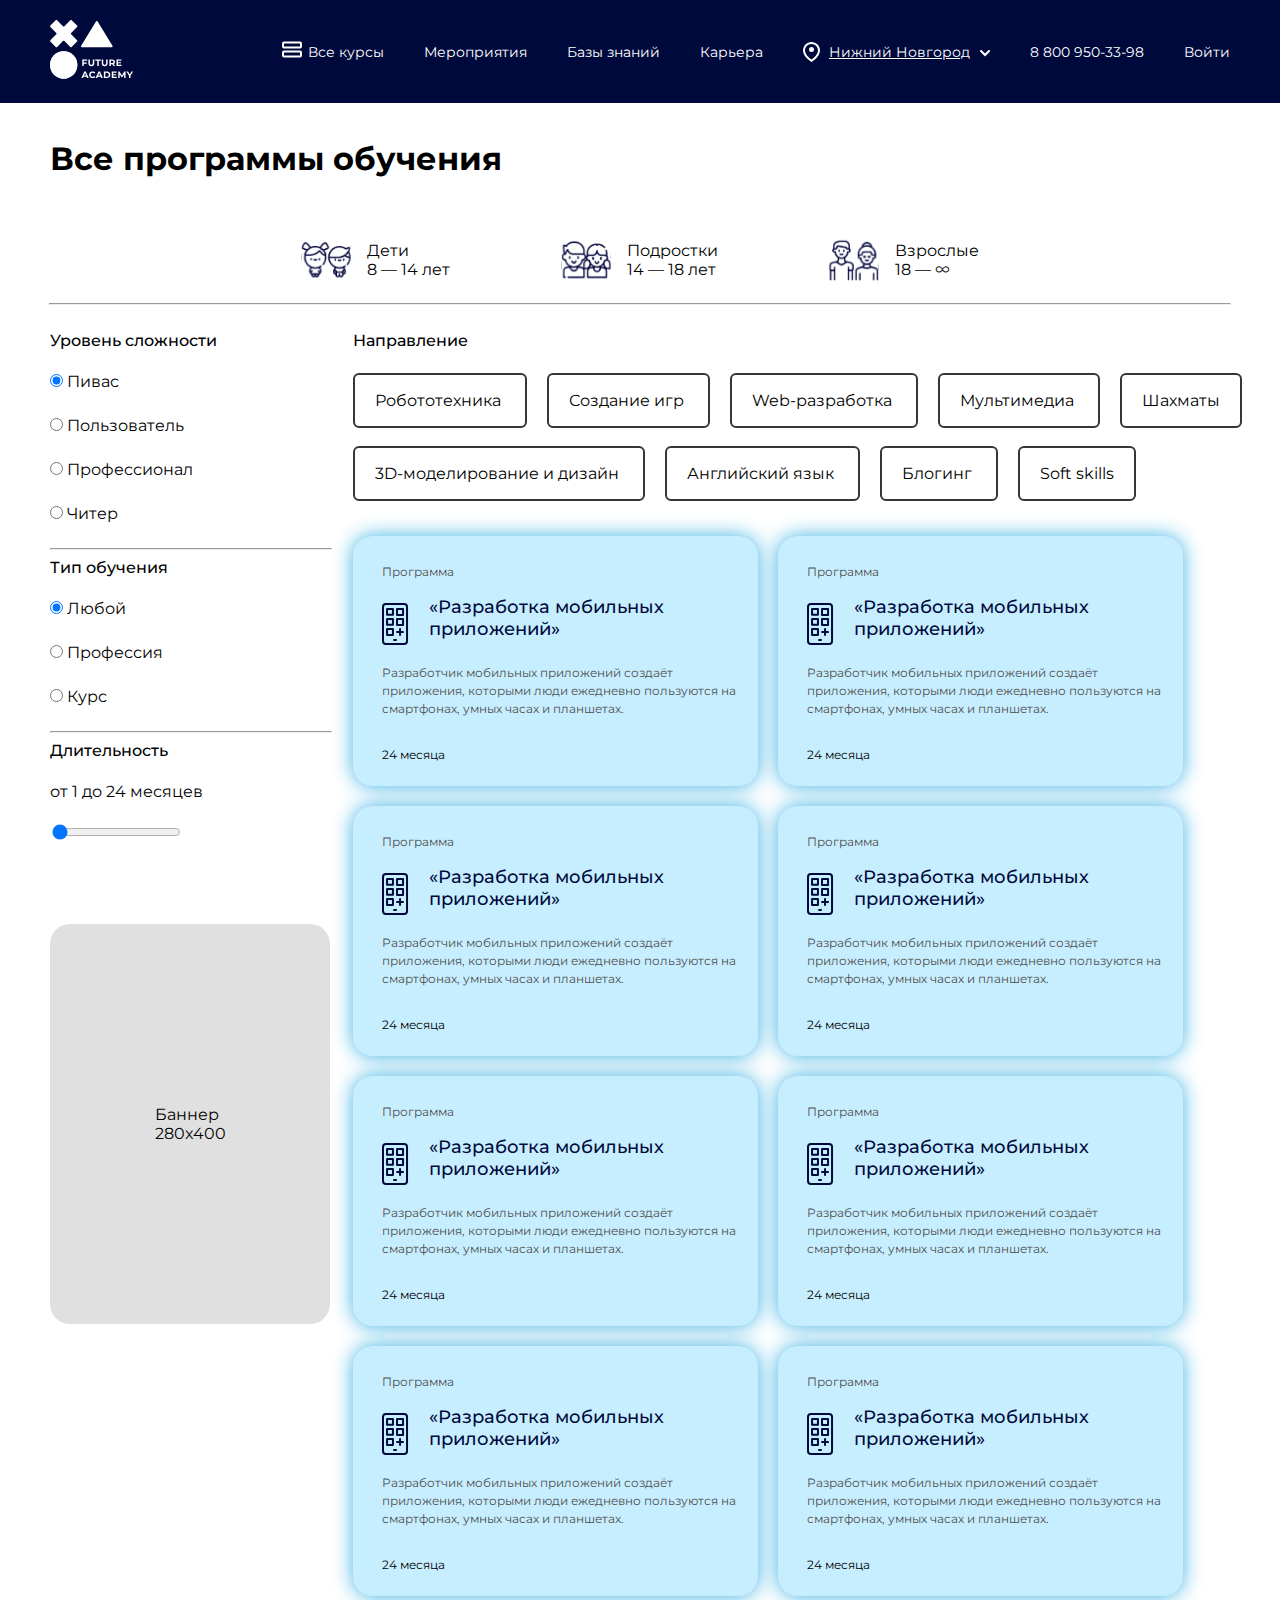
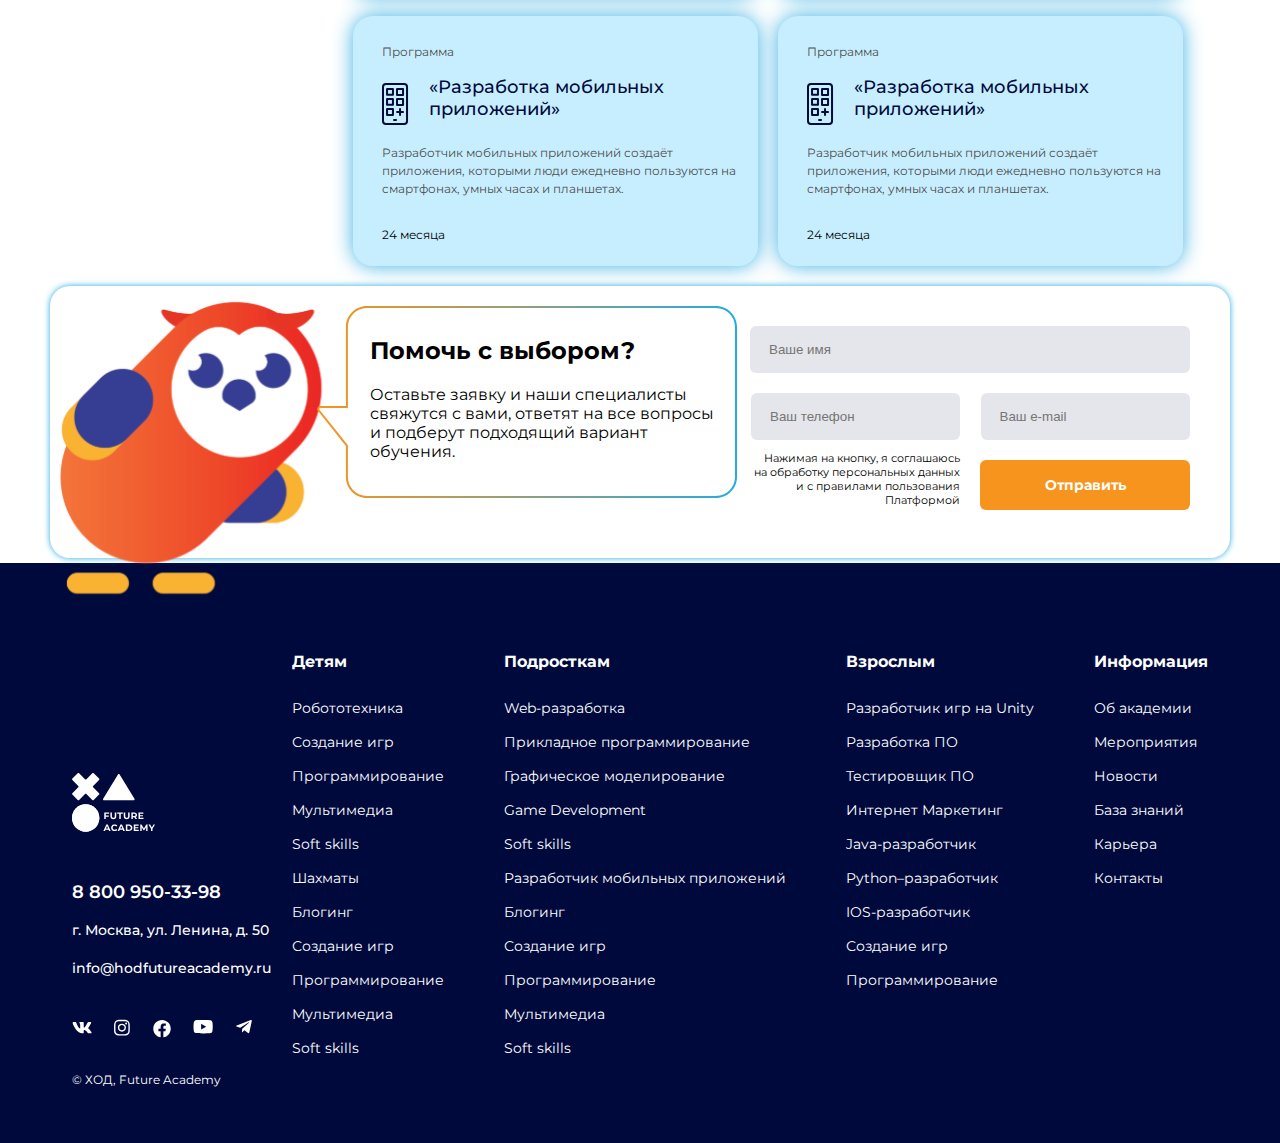
==== all-courses.html @ 84c0482a "Add files via upload" ====
<!DOCTYPE html>
<html lang="en">

<head>
    <meta charset="UTF-8">
    <title>Все курсы</title>
    <link rel="stylesheet" href="../style.css">
</head>

<body>
   
    
    <header class="header-blue">
    <div class="header-blue-container">
     <!--Логотип-->
     <a href="index.html">
         <img src="img/white-logo.svg" alt="">
     </a>
     <ul class="navbar">
         <a href="all-courses.html">
             <img src="img/white-burger.svg" alt="" class="white-burger">
         </a>
         <li class="navbar-item"><a href="all-courses.html">Все курсы</a></li>
         <li class="navbar-item"><a href="">Мероприятия</a></li>
         <li class="navbar-item"><a href="">Базы знаний</a></li>
         <li class="navbar-item"><a href="">Карьера</a></li>

<img src="img/white-pin.svg" alt="" id="white-pin">

         <li class="navbar-item" id="city">Нижний Новгород </li>

         <a href="#">
                <img src="img/white-arrow.svg" alt="" id="white-arrow">
             </a>
         <li class="navbar-item"><a href="tel:8 800 950-33-98" id="number">8 800 950-33-98 </a></li>
         <li class="navbar-item join"><a href="registration.html">Войти</a></li>
     </ul>
     </div>
 </header>

    <h1 class="all-courses-title">Все программы обучения</h1>
    <div class="filters">
        <div class="filters-item">
            <!--Дети-->
            <img src="../img/children.svg" alt="" class="svg-sort">

            <div>
                <a href="">
                    <span class="filters-title">Дети <br></span>
                    <span class="filters-text">8 — 14 лет</span>
                </a>
            </div>
        </div>
        <!--Подростки-->
        <div class="filters-item">
            <img src="../img/teen.svg" alt="" class="svg-sort">
            <div>
                <a href="">
                    <span class="filters-title">Подростки <br></span>
                    <span class="filters-text">14 — 18 лет</span>
                </a>
            </div>
        </div>
        <!--Взрослые-->
        <div class="filters-item">
            <img src="../img/family.svg" alt="" class="svg-sort">
            <div>
                <a href="">
                    <span class="filters-title">Взрослые<br></span>
                    <span class="filters-text">18 — ∞ </span>
                </a>
            </div>
        </div>
    </div>
    <hr class="all-courses-hr">
    <!--Фильтры слева-->
    <div class="all-program">

        <div class="radio-filters">
            <h2 class="level">Уровень сложности</h2>
            <div class="radio-block">
                <input type="radio" class="radio-button" name="level" value="newbee" checked>
                <label for="newbee">Пивас</label>
            </div>
            <div class="radio-block">
                <input type="radio" class="radio-button" name="level" value="user">
                <label for="user">Пользователь</label>
            </div>
            <div class="radio-block">
                <input type="radio" class="radio-button" name="level" value="professional">
                <label for="professional">Профессионал</label>
            </div>
            <div class="radio-block" id="">
                <input type="radio" class="radio-button" name="level" value="cheater">
                <label for="cheater">Читер</label>
            </div>
            <hr class="radio-hr">
            <h2 class="level">Тип обучения</h2>
            <div class="radio-block">
                <input type="radio" class="radio-button" name="education-type" value="any" checked>
                <label for="any">Любой</label>
            </div>
            <div class="radio-block">
                <input type="radio" class="radio-button" name="education-type" value="proffession">
                <label for="proffession">Профессия</label>
            </div>
            <div class="radio-block">
                <input type="radio" class="radio-button" name="education-type" value="course">
                <label for="course">Курс</label>
            </div>
            <hr class="radio-hr">
            <h2 class="level">Длительность</h2>
            <span class="radio-time">от 1 до 24 месяцев</span>
            <div class="slidecontainer">
                <input type="range" min="1" max="24" value="1" class="slider" id="myRange">
            </div>
            <div class="adv">
                Баннер <br> 280x400
            </div>

        </div>
        <!--Правый блок с кнопками и названиями программ-->
        <div class="main-part">
            <h2 class="branch">Направление</h2>
            <ul class="branch-nav">
                <a href="">
                    <li class="branch-nav-item">Робототехника</li>
                </a>
                <a href="">
                    <li class="branch-nav-item">Создание игр</li>
                </a>
                <a href="">
                    <li class="branch-nav-item">Web-разработка</li>
                </a>
                <a href="">
                    <li class="branch-nav-item">Мультимедиа</li>
                </a>
                <a href="chess.html">
                    <li class="branch-nav-item">Шахматы</li>
                </a>
                <a href="">
                    <li class="branch-nav-item">3D-моделирование и дизайн</li>
                </a>
                <a href="">
                    <li class="branch-nav-item">Английский язык</li>
                </a>
                <a href="">
                    <li class="branch-nav-item">Блогинг</li>
                </a>
                <a href="">
                    <li class="branch-nav-item">Soft skills</li>
                </a>
            </ul>
            <div class="main-cards">
                <a href="#" class="cards-link">
                    <div class="cards-item">
                        <span class="card-item-span">Программа</span>
                        <div class="card-item-title">
                            <img src="../img/phone-program.svg" alt="" class="phone-program">
                            <h2>«Разработка мобильных приложений»</h2>
                        </div>
                        <p>Разработчик мобильных приложений создаёт приложения, которыми люди ежедневно пользуются
                            на смартфонах, умных часах и планшетах. </p>
                        <span class="duration">24 месяца</span>
                    </div>
                </a>
                <a href="#" class="cards-link" id="wrap">
                    <div class="cards-item">
                        <span class="card-item-span">Программа</span>
                        <div class="card-item-title">
                            <img src="../img/phone-program.svg" alt="" class="phone-program">
                            <h2>«Разработка мобильных приложений»</h2>
                        </div>
                        <p>Разработчик мобильных приложений создаёт приложения, которыми люди ежедневно пользуются
                            на смартфонах, умных часах и планшетах. </p>
                        <span class="duration">24 месяца</span>
                    </div>
                </a>
                <a href="#" class="cards-link">
                    <div class="cards-item">
                        <span class="card-item-span">Программа</span>
                        <div class="card-item-title">
                            <img src="../img/phone-program.svg" alt="" class="phone-program">
                            <h2>«Разработка мобильных приложений»</h2>
                        </div>
                        <p>Разработчик мобильных приложений создаёт приложения, которыми люди ежедневно пользуются
                            на смартфонах, умных часах и планшетах. </p>
                        <span class="duration">24 месяца</span>
                    </div>
                </a>
                <a href="#" class="cards-link">
                    <div class="cards-item">
                        <span class="card-item-span">Программа</span>
                        <div class="card-item-title">
                            <img src="../img/phone-program.svg" alt="" class="phone-program">
                            <h2>«Разработка мобильных приложений»</h2>
                        </div>
                        <p>Разработчик мобильных приложений создаёт приложения, которыми люди ежедневно пользуются
                            на смартфонах, умных часах и планшетах. </p>
                        <span class="duration">24 месяца</span>
                    </div>
                </a>
                                <a href="#" class="cards-link">
                    <div class="cards-item">
                        <span class="card-item-span">Программа</span>
                        <div class="card-item-title">
                            <img src="../img/phone-program.svg" alt="" class="phone-program">
                            <h2>«Разработка мобильных приложений»</h2>
                        </div>
                        <p>Разработчик мобильных приложений создаёт приложения, которыми люди ежедневно пользуются
                            на смартфонах, умных часах и планшетах. </p>
                        <span class="duration">24 месяца</span>
                    </div>
                </a>
                                <a href="#" class="cards-link">
                    <div class="cards-item">
                        <span class="card-item-span">Программа</span>
                        <div class="card-item-title">
                            <img src="../img/phone-program.svg" alt="" class="phone-program">
                            <h2>«Разработка мобильных приложений»</h2>
                        </div>
                        <p>Разработчик мобильных приложений создаёт приложения, которыми люди ежедневно пользуются
                            на смартфонах, умных часах и планшетах. </p>
                        <span class="duration">24 месяца</span>
                    </div>
                </a>
                                <a href="#" class="cards-link">
                    <div class="cards-item">
                        <span class="card-item-span">Программа</span>
                        <div class="card-item-title">
                            <img src="../img/phone-program.svg" alt="" class="phone-program">
                            <h2>«Разработка мобильных приложений»</h2>
                        </div>
                        <p>Разработчик мобильных приложений создаёт приложения, которыми люди ежедневно пользуются
                            на смартфонах, умных часах и планшетах. </p>
                        <span class="duration">24 месяца</span>
                    </div>
                </a>
                                <a href="#" class="cards-link">
                    <div class="cards-item">
                        <span class="card-item-span">Программа</span>
                        <div class="card-item-title">
                            <img src="../img/phone-program.svg" alt="" class="phone-program">
                            <h2>«Разработка мобильных приложений»</h2>
                        </div>
                        <p>Разработчик мобильных приложений создаёт приложения, которыми люди ежедневно пользуются
                            на смартфонах, умных часах и планшетах. </p>
                        <span class="duration">24 месяца</span>
                    </div>
                </a>
                                <a href="#" class="cards-link">
                    <div class="cards-item">
                        <span class="card-item-span">Программа</span>
                        <div class="card-item-title">
                            <img src="../img/phone-program.svg" alt="" class="phone-program">
                            <h2>«Разработка мобильных приложений»</h2>
                        </div>
                        <p>Разработчик мобильных приложений создаёт приложения, которыми люди ежедневно пользуются
                            на смартфонах, умных часах и планшетах. </p>
                        <span class="duration">24 месяца</span>
                    </div>
                </a>
                                <a href="#" class="cards-link">
                    <div class="cards-item">
                        <span class="card-item-span">Программа</span>
                        <div class="card-item-title">
                            <img src="../img/phone-program.svg" alt="" class="phone-program">
                            <h2>«Разработка мобильных приложений»</h2>
                        </div>
                        <p>Разработчик мобильных приложений создаёт приложения, которыми люди ежедневно пользуются
                            на смартфонах, умных часах и планшетах. </p>
                        <span class="duration">24 месяца</span>
                    </div>
                </a>
                
            </div>
        </div>

    </div>
    
<div class="position">

<form action="№" method="get" class="form">
    <div class="user-name">
        <input tabindex="1" placeholder="Ваше имя" type="text" name="username" class="username">
    </div>
    <div class="user-info">
        <div class="phone-block" >
            <input type="text" tabindex="2" placeholder="Ваш телефон" class="user-phone">
            <p>Нажимая на кнопку, я соглашаюсь 
на обработку персональных данных 
и с правилами пользования Платформой</p>
        </div>
        <div class="mail-block">
            <input type="text" placeholder="Ваш e-mail" tabindex="3" class="user-mail">
            <div class="send"><button class="send-btn">Отправить</button></div>
        </div>
    </div>
</form>
<div class="owl-svg">
<img src="img/big-owl.svg" alt="" class="big-owl">
<img src="img/big-cloud.svg" alt="" class="big-cloud">
<div class="cloud-question">
<h2>Помочь с выбором?
</h2>
<p>
Оставьте заявку и наши специалисты свяжутся с вами, ответят на все вопросы 
и подберут подходящий вариант обучения.</p>
</div>
</div>
</div>
<footer class="footer">
   <div class="footer-container">
    <div class="requisites">
        <img src="img/white-logo.svg" alt="" class="white-logo">
        <div class="phone-number">8 800 950-33-98 </div>
        <div class="addres">г. Москва, ул. Ленина, д. 50</div>
        <div class="company-mail">info@hodfutureacademy.ru</div>
        <div class="icons">
           <a href=""> <img src="icons/vk.svg" alt=""></a>
            <a href=""><img src="icons/inst.svg" alt=""></a>
            <a href=""><img src="icons/facebook.svg" alt=""></a>
            <a href=""><img src="icons/youtube.svg" alt=""></a>
            <a href=""><img src="icons/telegram.svg" alt=""></a>
        </div>
        <div class="copyrights">© ХОД, Future Academy</div>
    </div>
    <div class="footer-list">
        <ul class="footer-title footer-title1">
            <h3 class="footer-item-title">Детям</h3>
            <a href="">
            <li class="footer-item">Робототехника</li>
            </a>
            <a href="" class="footer-link"><li class="footer-item">Создание игр</li></a>
                <a href=""><li class="footer-item">Программирование</li></a>
            <a href=""><li class="footer-item">Мультимедиа</li></a>
            <a href=""><li class="footer-item">Soft skills</li></a>
            <a href=""><li class="footer-item">Шахматы</li></a>
            <a href=""><li class="footer-item">Блогинг</li></a>
            <a href=""><li class="footer-item">Создание игр</li></a>
            <a href=""><li class="footer-item">Программирование</li></a>
            <a href=""><li class="footer-item">Мультимедиа</li></a>
            <a href=""><li class="footer-item">Soft skills</li></a>
        </ul>
        <ul class="footer-title footer-title1" >
            <h3 class="footer-item-title">Подросткам</h3>
            <li class="footer-item">Web-разработка</li>
            <li class="footer-item">Прикладное программирование</li>
            <li class="footer-item">Графическое моделирование</li>
            <li class="footer-item">Game Development</li>
            <li class="footer-item">Soft skills</li>
            <li class="footer-item">Разработчик мобильных приложений</li>
            <li class="footer-item">Блогинг</li>
            <li class="footer-item">Создание игр</li>
            <li class="footer-item">Программирование</li>
            <li class="footer-item">Мультимедиа</li>
            <li class="footer-item">Soft skills</li>
        </ul>
        <ul class="footer-title footer-title1">
            <h3 class="footer-item-title">Взрослым</h3>
            <li class="footer-item">Разработчик игр на Unity</li>
            <li class="footer-item">Разработка ПО</li>
            <li class="footer-item">Тестировщик ПО</li>
            <li class="footer-item">Интернет Маркетинг</li>
            <li class="footer-item">Java-разработчик</li>
            <li class="footer-item">Python–разработчик</li>
            <li class="footer-item">IOS-разработчик</li>
            <li class="footer-item">Создание игр</li>
            <li class="footer-item">Программирование</li>
        </ul>
        <ul class="footer-title">
            <h3 class="footer-item-title">Информация</h3>
            <li class="footer-item">Об академии</li>
            <li class="footer-item">Мероприятия</li>
            <li class="footer-item">Новости</li>
            <li class="footer-item">База знаний</li>
            <li class="footer-item">Карьера</li>
            <li class="footer-item">Контакты</li>
        </ul>
    </div>
    </div>
</footer>
</body>

</html>
---- style.css ----
@import url("https://fonts.googleapis.com/css2?family=Montserrat:wght@500;700&display=swap");
body {
  padding: 0;
  margin: auto;
  font-family: 'Montserrat'; }

.header {
  width: 1180px;
  margin: 0 auto;
  display: flex;
  justify-content: space-between;
  padding: 20px 0; }

.header-blue {
  background-color: #00093C; }

.header-blue-container {
  display: flex;
  justify-content: space-between;
  padding: 20px 0;
  max-width: 1180px;
  width: 1180px;
  margin: 0 auto;
  color: #fff; }
  .header-blue-container .navbar a {
    color: #fff; }

.white-burger {
  margin-right: 6px; }

.navbar {
  max-width: inherit;
  margin: 0;
  display: flex;
  align-items: center;
  justify-content: space-evenly;
  font-family: 'Montserrat';
  font-weight: 500px; }

.navbar-item {
  display: inline-block;
  list-style: none;
  margin-right: 40px;
  font-size: 14px; }

.navbar-item a {
  text-decoration: none;
  color: #000; }

#burger {
  margin-right: 6px; }

.join {
  margin-right: 0 !important; }

#city {
  text-decoration: underline;
  margin-right: 10px; }

#pin {
  margin-right: 9px; }

#white-pin {
  margin-right: 9px; }

#arrow {
  margin-right: 40px; }

#white-arrow {
  margin-right: 40px; }

.container {
  margin: auto;
  display: block; }

.main {
  height: 480px;
  background: url("img/points.png") -150px 0 no-repeat, url("img/blue-rectangle.png") -150px 0 no-repeat, url("img/slider.png") -150px 0 no-repeat;
  padding: 103px 0 0 200px;
  font-family: 'Montserrat';
  font-weight: 700px;
  max-width: 1180px;
  margin: 0 auto;
  display: block; }

.title {
  padding: 0;
  margin: 0;
  color: #fff;
  font-size: 36px;
  font-weight: 700; }

.title-item1 {
  margin-bottom: 26px; }

.title-item2 {
  margin-bottom: 44px;
  color: #fff; }

.title-description {
  color: #fff;
  font-size: 20px;
  font-weight: 500; }

.svg {
  position: absolute; }

#cross {
  position: relative;
  top: -227px;
  left: -167px; }

#first-line {
  position: relative;
  right: 168px;
  top: 78px; }

#triangle {
  position: relative; }

#circle {
  position: relative;
  top: -284px;
  left: 162px; }

#line-second {
  position: relative;
  top: -168px;
  left: -109px; }

#line-third {
  position: relative;
  top: -216px;
  right: 67px; }

#triangle-second {
  position: relative;
  top: -260px;
  right: -100px; }

.filters {
  max-width: 900px;
  margin: auto;
  display: flex;
  justify-content: space-evenly;
  margin-bottom: 18px; }
  .filters a {
    text-decoration: none;
    color: #000; }

.filters-item {
  display: flex;
  align-items: center; }

#children-svg {
  margin-right: 16px; }

.svg-sort {
  margin-right: 16px; }

.hr-undersort {
  width: 850px; }

.subjects {
  max-width: 760px;
  margin: auto; }

.subjects-list {
  margin: 0;
  padding: 0; }
  .subjects-list li:hover {
    box-shadow: 0 0 20px #27AAE1; }

.subjects-item {
  display: inline-block;
  border: 1px solid #000;
  padding: 16px 20px;
  border-radius: 6px;
  margin: 10px;
  text-decoration: none;
  color: #000;
  list-style: none;
  box-shadow: 0 0 4px #27AAE1; }
  .subjects-item a {
    text-decoration: none;
    color: #000; }

.svg-owl {
  width: 1180px;
  margin: 0 auto; }

.owl1 {
  position: absolute; }

.owl {
  position: relative;
  right: 105px;
  bottom: 27px; }

.owl-cloud {
  position: relative;
  bottom: 180px;
  right: 234px;
  z-index: -1; }

.owl-text {
  max-width: 260px;
  position: relative;
  bottom: 366px;
  left: -45px; }

.video-container {
  display: flex;
  justify-content: center; }

.video {
  margin: 50px auto;
  margin-bottom: 116px;
  background-color: #00093C;
  box-shadow: 0 0 4px #00093C;
  border-radius: 20px;
  background-image: linear-gradient(rgba(0, 9, 60, 0.6), rgba(0, 9, 60, 0.6)), url(/img/video.png); }

.statistics {
  margin: 0 auto;
  max-width: 1180px;
  font-weight: 700;
  font-size: 24px; }

.statistic-item {
  max-width: 1180px;
  margin: 0 auto;
  display: flex;
  justify-content: space-between; }

.statistic-title {
  color: #fff;
  font-weight: 700;
  font-size: 86px;
  line-height: 105px;
  text-transform: capitalize;
  background: linear-gradient(135deg, #eb934f 10%, #63a9da 50%);
  -webkit-background-clip: text;
  -webkit-text-stroke: 8px transparent; }

.count-courses {
  margin-right: 100px; }

.statistic-text {
  font-weight: 500;
  font-size: 20px;
  line-height: 34px;
  max-width: 250px;
  margin-bottom: 82px; }

.main-info {
  max-width: 1100px;
  margin: 0 auto;
  padding: 20px 40px;
  border-radius: 20px;
  background-color: #F7BC75;
  display: flex;
  align-items: center;
  margin-bottom: 20px; }
  .main-info .date-description {
    max-width: 532.75px;
    margin: 26px 222px 0 0; }

.register {
  display: inline-block;
  border: 2px solid #000;
  border-radius: 10px;
  padding: 17px 61px;
  max-height: 60px;
  display: flex;
  align-items: center;
  text-decoration: none;
  color: #000; }
  .register:hover {
    background-color: #fff;
    transition: 0.5s; }

.date {
  margin-right: 53px; }

.number {
  font-size: 86px;
  font-weight: bold; }

.number-date {
  font-size: 27px; }

#description-title {
  font-weight: 500;
  font-size: 36px;
  line-height: 26px;
  margin-bottom: 29px; }

.description-text {
  font-weight: 400;
  font-size: 18px;
  line-height: 26px;
  color: #333333; }

.register-text {
  margin-right: 10px; }

.blocks {
  display: flex;
  justify-content: center;
  text-align: center;
  margin-bottom: 100px; }

.program-courses {
  padding: 33px 0 50px 0;
  width: 480px;
  background-color: #C5DDFF;
  border-radius: 20px;
  margin-right: 20px; }

.monitor {
  margin-bottom: 37px; }

.program-title {
  margin-bottom: 41px;
  font-weight: 500;
  font-size: 24px;
  line-height: 26px; }

.program-text {
  padding: 0 40px;
  margin-bottom: 61px; }

.program-link {
  padding: 12px 61px;
  width: 222px;
  border: 2px solid #00093C;
  border-radius: 10px;
  text-decoration: none;
  color: #000; }
  .program-link:hover {
    background-color: #fff;
    transition: 0.5s; }

.top-blocks {
  display: flex;
  margin-bottom: 20px; }

.news1,
.world {
  width: 330px;
  height: 220px;
  padding-top: 33px;
  font-weight: 500;
  font-size: 24px;
  line-height: 26px; }
  .news1 img,
  .world img {
    margin-bottom: 46px; }
  .news1 a,
  .world a {
    text-decoration: none;
    color: #000; }

.news1 {
  background-color: #B8EFCF;
  margin-right: 20px;
  border-radius: 20px; }

.world {
  background-color: #FFEEF6;
  border-radius: 20px; }

.bottom {
  text-align: start;
  display: flex;
  background-color: #FFE38E;
  border-radius: 20px;
  padding: 58px 0 58px 50px;
  max-width: 680px; }
  .bottom img {
    margin-right: 60px; }

.bottom-title {
  font-weight: 500;
  font-size: 24px;
  line-height: 26px;
  margin-bottom: 30px; }

.bottom-text {
  font-weight: 400;
  font-size: 16px;
  line-height: 24px;
  color: #333333;
  max-width: 400px; }

.greetings {
  text-align: center;
  font-weight: 700;
  font-size: 36px;
  line-height: 34px;
  margin-bottom: 60px; }

.characteristics {
  display: flex;
  justify-content: space-evenly;
  width: 1180px;
  margin: 0 auto;
  margin-bottom: 158px; }

.characteristics-item {
  text-align: center; }
  .characteristics-item img {
    margin-bottom: 30px; }

.char-text {
  max-width: 280px; }

.user-data {
  margin: 0 auto;
  width: 1180px;
  background-color: #FFFFFF;
  border-radius: 20px;
  box-shadow: 0 0 2px #27AAE1; }

.user-info {
  display: flex;
  justify-content: flex-end; }

.user-name {
  margin-bottom: 20px; }
  .user-name input {
    background: rgba(0, 9, 60, 0.1);
    border-radius: 6px;
    width: 421px;
    border: none;
    padding: 16px 0 16px 19px; }

.phone-block {
  width: 210px; }
  .phone-block input {
    width: 190px;
    background: rgba(0, 9, 60, 0.1);
    border-radius: 6px;
    border: none;
    padding: 16px 0 16px 19px; }
  .phone-block p {
    width: 210px;
    font-size: 11px; }

.mail-block {
  width: 210px;
  margin-left: 20px;
  text-align: center; }
  .mail-block input {
    width: 190px;
    background: rgba(0, 9, 60, 0.1);
    border-radius: 6px;
    border: none;
    padding: 16px 0 16px 19px; }

.username {
  background-color: rgba(0, 9, 60, 0.1);
  border-radius: 6px;
  padding: 16px 0 16px 19px;
  border: none; }

.send-btn {
  margin-top: 20px;
  background: #F7941D;
  border-radius: 6px;
  width: 210px;
  padding: 12px 56px;
  color: #fff;
  border: none;
  font-family: 'Montserrat';
  font-style: normal;
  font-weight: 700;
  font-size: 14px;
  line-height: 26px;
  cursor: pointer; }
  .send-btn :hover {
    transition: .8s;
    background: blue; }

.form {
  width: 1140px;
  background: #FFFFFF;
  border-radius: 20px;
  box-shadow: 0 0 6px #27AAE1;
  margin: 0 auto;
  padding: 40px 40px 40px 0;
  text-align: end;
  margin-bottom: 5px; }

.position {
  margin: 0 auto;
  width: 1180px;
  position: sticky; }

owl-svg {
  position: absolute;
  display: flex;
  overflow: hidden; }

.big-owl {
  position: absolute;
  top: 11px; }

.big-cloud {
  position: absolute;
  left: 267px;
  top: 20px;
  z-index: 1; }

.cloud-question {
  position: absolute;
  width: 352.8px;
  z-index: 2;
  left: 320px;
  top: 30px; }

.footer {
  max-width: 100%;
  background-color: #00093C;
  padding: 70px 0 56px 0;
  margin: 0 auto; }

.requisites {
  margin-top: 140px; }

.white-logo {
  margin-bottom: 43px; }

.phone-number {
  font-weight: 600;
  font-size: 18px;
  line-height: 26px;
  color: #fff;
  margin-bottom: 12px; }

.addres {
  font-weight: 500;
  font-size: 14px;
  line-height: 26px;
  margin-bottom: 12px;
  color: #fff; }

.company-mail {
  font-weight: 500;
  font-size: 14px;
  line-height: 26px;
  margin-bottom: 38px;
  color: #fff; }

.icons {
  max-width: 180px;
  display: flex;
  justify-content: space-between;
  margin-bottom: 30px; }

.copyrights {
  color: #fff;
  font-weight: 400;
  font-size: 12px;
  line-height: 15px; }

.footer-title {
  margin: 0;
  padding: 0;
  color: #fff; }
  .footer-title a {
    text-decoration: none; }

.footer-item {
  list-style: none;
  margin: 0;
  padding: 0;
  color: #fff; }

.footer-container {
  margin: 0 auto;
  width: 1180px;
  display: flex;
  justify-content: space-evenly; }

.footer-list {
  display: flex;
  justify-content: space-between; }

.footer-title1 {
  margin-right: 60px; }

.footer-item-title {
  font-weight: 700;
  font-size: 16px;
  line-height: 26px;
  margin-bottom: 16px; }

.footer-item {
  font-weight: 400;
  font-size: 14px;
  line-height: 34px; }

.all-courses-title {
  margin: 0;
  padding: 0;
  width: 1180px;
  margin: 0 auto;
  margin: 36px auto 57px auto; }

.level {
  margin: 0;
  padding: 0;
  margin-bottom: 21px;
  font-weight: 500;
  font-size: 16px;
  line-height: 20px; }

.all-program {
  margin: 0;
  padding: 0;
  width: 1180px;
  margin: 0 auto;
  display: flex; }

.radio-filters {
  width: 280px;
  margin-right: 23px; }

.all-courses-hr {
  width: 1180px;
  margin-bottom: 26px; }

.radio-button {
  margin: 0;
  padding: 0; }

.radio-block {
  margin-bottom: 25px; }

.radio-hr {
  width: 100%; }

.slidecontainer {
  width: 100%;
  margin: 21px 0 80px 0; }

.adv {
  width: 280px;
  height: 400px;
  background-color: #E0E0E0;
  border-radius: 20px;
  display: flex;
  align-items: center;
  justify-content: center; }

.branch {
  margin: 0;
  padding: 0;
  font-weight: 500;
  font-size: 16px;
  line-height: 20px;
  margin-bottom: 40px; }

.branch-nav {
  margin: 0;
  padding: 0;
  display: block; }
  .branch-nav a {
    text-decoration: none;
    margin-right: 20px;
    border: 2px solid #363636;
    border-radius: 6px;
    padding: 16px 20px; }
  .branch-nav a:hover {
    border: 4px solid #363636; }

.branch-nav-item {
  list-style: none;
  display: inline-block;
  color: #000;
  margin-bottom: 53.5px; }

.cards-item {
  width: 376px;
  height: 184px;
  margin-bottom: 20px;
  background-color: #C7EEFF;
  border-radius: 20px;
  box-shadow: 0 0 20px rgba(39, 170, 225, 0.9);
  padding: 28px 0 38px 29px; }
  .cards-item p {
    max-width: 358px;
    font-weight: 400;
    font-size: 12px;
    line-height: 18px;
    color: #4F4F4F;
    margin-bottom: 26px; }

.cards-link:hover {
  border: 6px solid rgba(39, 170, 225, 0.1);
  border-radius: 20px;
  transition: 0.2s; }

.main-cards {
  display: flex;
  flex-wrap: wrap; }
  .main-cards a {
    text-decoration: none;
    color: #000;
    margin-right: 20px; }

.card-item-span {
  display: block;
  margin-bottom: 16.5px;
  font-weight: 400;
  font-size: 12px;
  line-height: 15px;
  color: #4F4F4F; }

.card-item-title {
  display: flex; }
  .card-item-title h2 {
    margin: 0;
    padding: 0;
    font-weight: 500;
    font-size: 18px;
    line-height: 22px;
    max-width: 329px;
    margin-bottom: 12px;
    color: #00093C; }
  .card-item-title img {
    margin-right: 20px; }

.duration {
  font-weight: 400;
  font-size: 12px;
  line-height: 15px; }

.chess-main {
  background-color: #00093C;
  color: #fff;
  width: 100%; }

.chess-main-container {
  max-width: 1180px;
  width: 1180px;
  margin: 0 auto;
  display: flex;
  justify-content: space-between; }

.chess-main-description {
  padding: 39px 0 30px 0; }

.chess-main-title {
  margin: 0;
  padding: 0;
  margin-bottom: 11px;
  font-weight: 700;
  font-size: 42px;
  line-height: 51px; }

.chess-main-subtitle {
  font-weight: 500;
  font-size: 24px;
  line-height: 29px; }

.chess-main-time {
  display: flex;
  margin: 37px 0 42px 0; }
  .chess-main-time hr {
    width: 100%; }

.chess-time-item {
  margin-right: 30px; }

.price {
  max-width: 285px;
  font-weight: 700;
  font-size: 28px;
  line-height: 34px;
  margin-bottom: 33px;
  display: block; }
  .price hr {
    width: 100%; }

.free-lesson {
  font-weight: 700;
  font-size: 28px;
  line-height: 34px;
  display: block;
  margin-bottom: 12px; }

.chess-main-advice {
  font-weight: 400;
  font-size: 16px;
  line-height: 20px;
  margin-bottom: 24px;
  display: block; }

.enroll-in-course {
  display: inline-block;
  padding: 12px 19px;
  font-weight: 700;
  font-size: 14px;
  line-height: 26px;
  color: #fff;
  background-color: #F7941D;
  border-radius: 6px;
  text-decoration: none;
  border: none;
  font-family: 'Montserrat';
  cursor: pointer; }

.couse-link {
  display: inline-block;
  text-decoration: none;
  font-family: 'Montserrat';
  font-style: normal;
  font-weight: 700;
  font-size: 14px;
  line-height: 26px; }

.chess-svg-container {
  width: 1180px;
  margin: 0 auto;
  width: 1180px;
  position: absolute;
  display: inline; }

.hourse-svg {
  position: relative; }

.hourse-svg1 {
  position: relative;
  bottom: 456px;
  left: 481px; }

.circle-svg {
  position: relative;
  top: -288px;
  left: 487px;
  z-index: 1; }

.chess-aim-container {
  width: 1180px;
  margin: 110px auto 142px auto;
  display: flex; }

.chess-owl {
  margin-right: 50px;
  width: 350px; }

.chess-owl-text {
  position: relative;
  display: inline-block;
  top: -52px;
  right: 41px; }

.chess-owl-span {
  position: relative;
  display: inline-block;
  bottom: 300px;
  right: -25px; }

.chess-aims {
  display: flex; }

.chess-figures {
  margin: 0 20px 0px 0;
  max-width: 180px; }
  .chess-figures h2 {
    margin: 0;
    padding: 0;
    margin-bottom: 14px;
    font-weight: 700;
    font-size: 24px;
    line-height: 29px; }
  .chess-figures span {
    font-weight: 400;
    font-size: 14px;
    line-height: 17px; }

.chess-figure1 {
  margin: 6px 0 16.5px 0; }

.chess-figure {
  margin-bottom: 16px; }

.chess-figures4 {
  margin-right: 0 !important; }

.chess-video-container {
  max-width: 1180px;
  width: 1180px;
  margin: 0 auto;
  display: flex;
  justify-content: center;
  margin-bottom: 68px; }

.chess-video-item {
  border-radius: 20px; }

.chess-description-container {
  max-width: 1180px;
  width: 1180px;
  margin: 0 auto;
  margin-bottom: 30px; }
  .chess-description-container h2 {
    margin: 0;
    padding: 0;
    margin-bottom: 20px;
    font-weight: 700;
    font-size: 36px;
    line-height: 34px; }
  .chess-description-container p {
    margin: 0;
    padding: 0;
    font-weight: 400;
    font-size: 18px;
    line-height: 26px;
    max-width: 900px;
    margin-bottom: 31px; }

.chess-icons {
  display: flex;
  justify-content: space-between;
  margin-bottom: 30px; }

.chess-ico {
  width: 180px; }
  .chess-ico span {
    display: inline-block; }

.chess-bg-container {
  width: 100%;
  background-size: cover;
  background: url(img/chess-bg.png) 0 0 repeat; }

.chess-bg-items {
  width: 1180px;
  margin: 0 auto; }

.chess-bg-item {
  display: flex;
  justify-content: space-between;
  color: #fff;
  margin-bottom: 52px; }
  .chess-bg-item p {
    width: 486px;
    font-weight: 400;
    font-size: 18px;
    line-height: 26px;
    margin-top: 91px; }

.chess-btn-container {
  display: flex;
  justify-content: center; }

.chess-bg-btn {
  background: #F7941D;
  border-radius: 10px;
  border: none;
  box-shadow: none;
  padding: 12px 21px;
  font-weight: 700;
  font-size: 14px;
  line-height: 26px;
  color: #fff;
  z-index: 2;
  cursor: pointer;
  font-family: "Montserrat"; }

.chess-underbg {
  background-color: #00093C;
  width: 100%;
  height: 50px;
  margin-bottom: 84px; }

.chess-academy-title {
  margin: 0;
  padding: 0;
  width: 1180px;
  margin: 0 auto; }
  .chess-academy-title hr {
    display: inline-block; }
  .chess-academy-title h2 {
    margin: 0;
    padding: 0;
    margin-bottom: 11px;
    font-weight: 700;
    font-size: 36px;
    line-height: 34px; }
  .chess-academy-title p {
    margin: 0;
    padding: 0;
    max-width: 979px;
    font-weight: 400;
    font-size: 18px;
    line-height: 26px; }

.course-title {
  margin: 86px 0 11px 0 !important; }

.enroll {
  margin-bottom: 71px; }

.our-teachers-container {
  width: 100%;
  background: url(img/full-points.png) 0 0 repeat, #00093C;
  background-size: contain;
  overflow: hidden;
  margin-bottom: 61px; }

.our-teachers {
  padding-top: 62px;
  width: 1180px;
  margin: 0 auto;
  color: #fff;
  font-weight: 700;
  font-size: 36px;
  line-height: 44px;
  margin-bottom: 91px; }

.teachers-title {
  margin: 0;
  padding: 0;
  display: block;
  text-align: center;
  margin-bottom: 42px; }

.teachers-cards {
  display: flex;
  justify-content: space-between; }

.teachers-card {
  text-align: center;
  width: 280px;
  height: 360px;
  background: #FFFFFF;
  border-radius: 20px;
  color: #000;
  transition: .6s ease; }
  .teachers-card:hover {
    transform: scale(1.3); }

.teacher {
  margin-bottom: 35px;
  margin-top: 30px; }

.teachers-name {
  margin: 0;
  padding: 0;
  font-weight: 700;
  font-size: 18px;
  line-height: 22px;
  margin-bottom: 20px;
  display: block; }

.teachers-description {
  max-width: 240px;
  display: block;
  margin: 0 auto;
  font-weight: 500;
  font-size: 14px;
  line-height: 20px;
  color: #4F4F4F; }

.registration {
  margin: 204px auto 100px auto;
  max-width: 580px;
  text-align: center; }

.registration-title {
  display: flex;
  justify-content: center;
  font-weight: 700;
  font-size: 16px;
  line-height: 20px; }
  .registration-title a {
    text-decoration: none;
    color: #000; }
  .registration-title hr {
    width: 100%; }

.sign-up {
  width: 280px; }

.sign-in {
  width: 280px; }

.registration-input {
  display: block;
  margin: 0 auto;
  width: 361px;
  background: #DDDFE6;
  border-radius: 6px;
  height: 50px;
  font-size: 14px;
  border: none;
  padding-left: 19px; }

.registration-input1 {
  margin: 49.5px auto 20px auto; }

.registration-input2 {
  margin-bottom: 20px; }

.registration-input3 {
  margin-bottom: 36px; }

.registration-icons {
  width: 192px;
  margin: 19px auto 32px auto;
  display: flex;
  justify-content: space-between; }

.reg-btn {
  background: #F7941D;
  border-radius: 6px;
  width: 180px;
  height: 50px;
  border: none;
  color: #fff;
  font-family: 'Montserrat';
  font-style: normal;
  font-weight: 700;
  font-size: 14px;
  line-height: 26px;
  cursor: pointer; }

/*# sourceMappingURL=style.css.map */
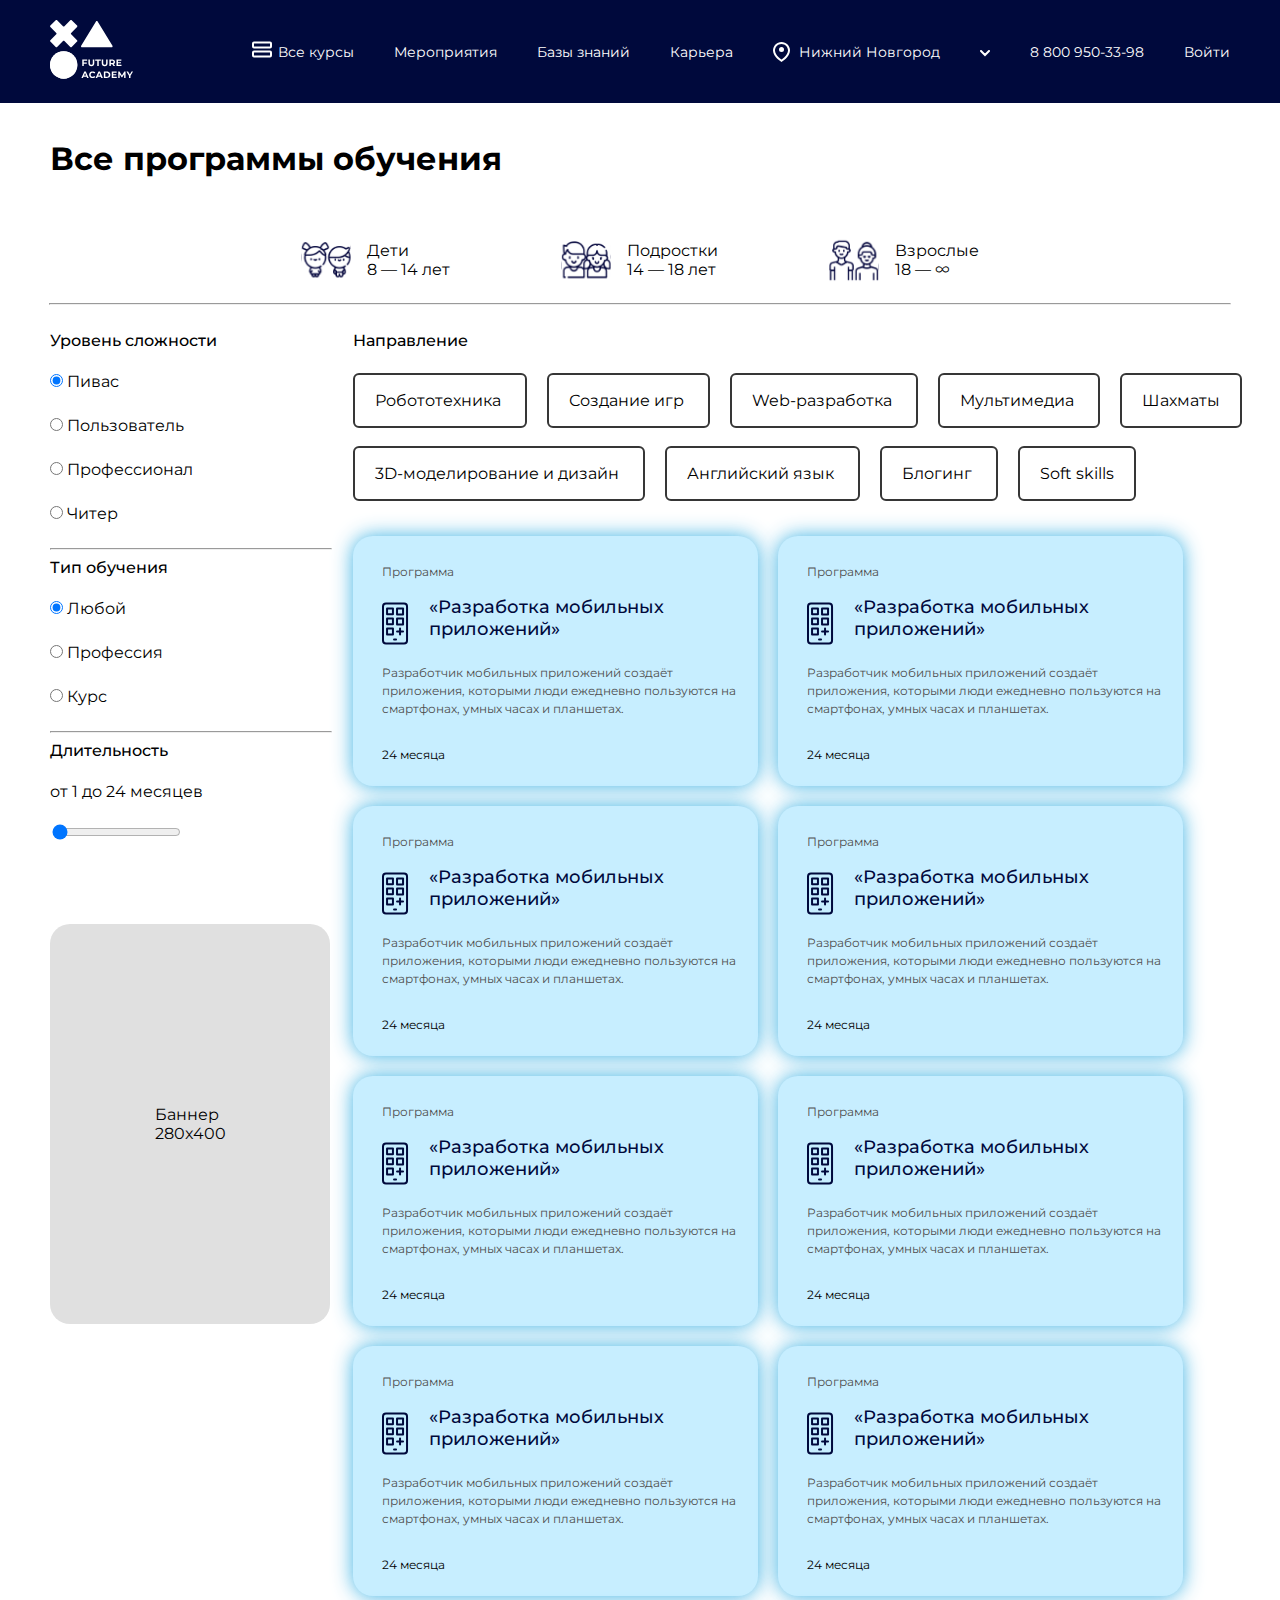
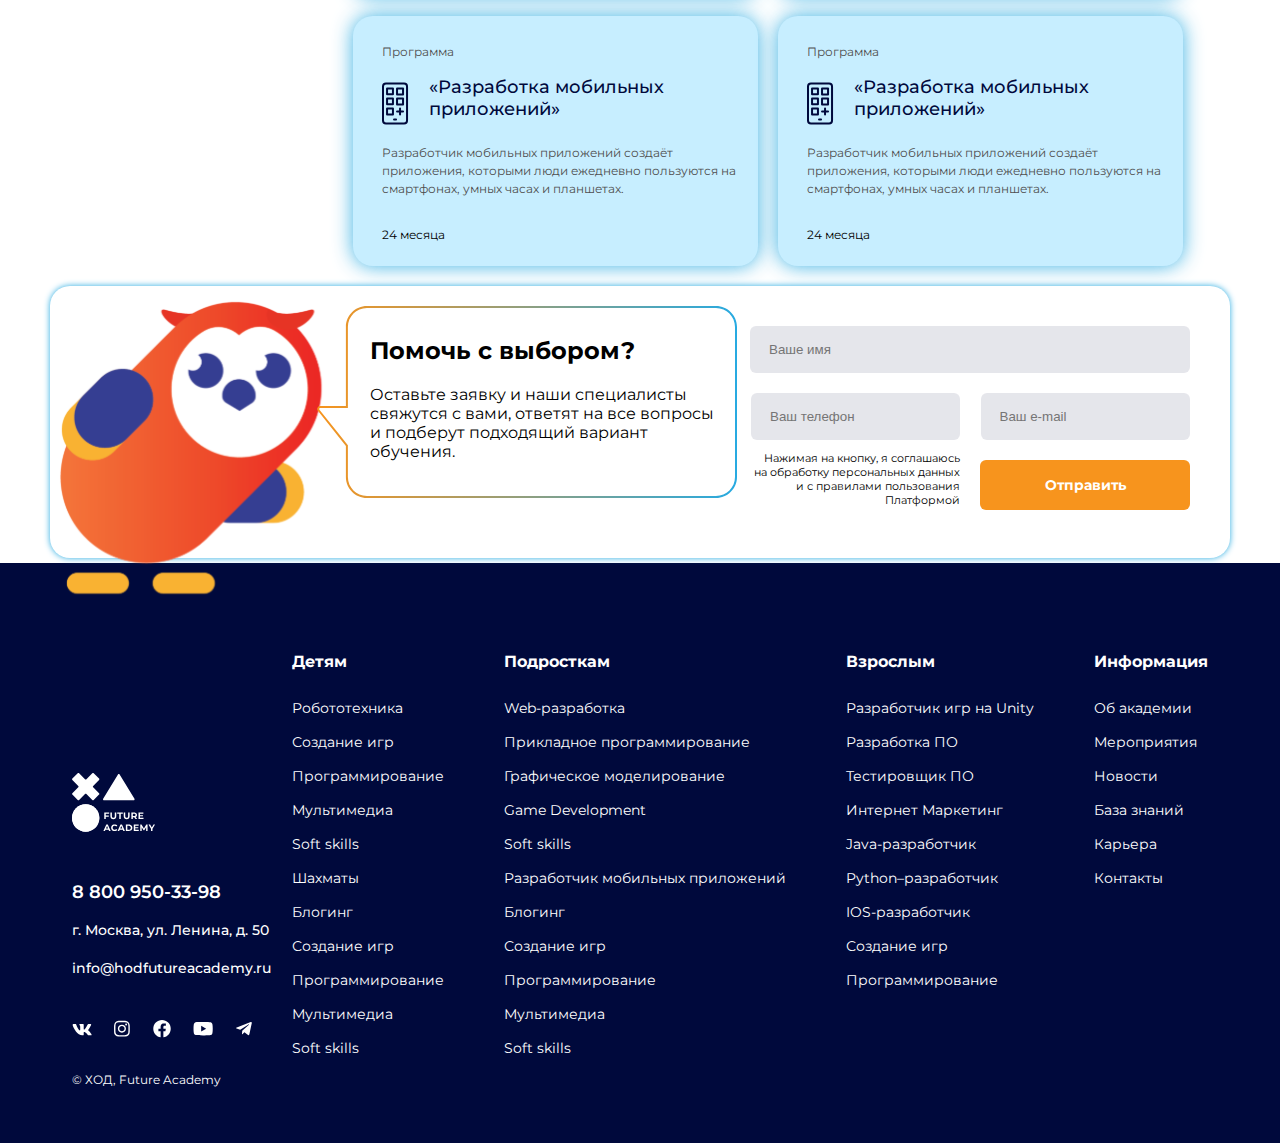
==== commit 13b5ab5e: "Add files via upload" ====
--- a/all-courses.html
+++ b/all-courses.html
@@ -4,7 +4,7 @@
 <head>
     <meta charset="UTF-8">
     <title>Все курсы</title>
-    <link rel="stylesheet" href="../style.css">
+    <link rel="stylesheet" href="style.css">
 </head>
 
 <body>
@@ -21,13 +21,13 @@
              <img src="img/white-burger.svg" alt="" class="white-burger">
          </a>
          <li class="navbar-item"><a href="all-courses.html">Все курсы</a></li>
-         <li class="navbar-item"><a href="">Мероприятия</a></li>
+         <li class="navbar-item"><a href="all-events.html">Мероприятия</a></li>
          <li class="navbar-item"><a href="">Базы знаний</a></li>
          <li class="navbar-item"><a href="">Карьера</a></li>
 
 <img src="img/white-pin.svg" alt="" id="white-pin">
 
-         <li class="navbar-item" id="city">Нижний Новгород </li>
+         <a href="#"><li class="navbar-item" id="blue-city">Нижний Новгород </li></a>
 
          <a href="#">
                 <img src="img/white-arrow.svg" alt="" id="white-arrow">
@@ -275,8 +275,8 @@
                 
             </div>
         </div>
-
     </div>
+    
     
 <div class="position">
 
@@ -309,77 +309,98 @@
 </div>
 </div>
 </div>
-<footer class="footer">
-   <div class="footer-container">
-    <div class="requisites">
-        <img src="img/white-logo.svg" alt="" class="white-logo">
-        <div class="phone-number">8 800 950-33-98 </div>
-        <div class="addres">г. Москва, ул. Ленина, д. 50</div>
-        <div class="company-mail">info@hodfutureacademy.ru</div>
-        <div class="icons">
-           <a href=""> <img src="icons/vk.svg" alt=""></a>
-            <a href=""><img src="icons/inst.svg" alt=""></a>
-            <a href=""><img src="icons/facebook.svg" alt=""></a>
-            <a href=""><img src="icons/youtube.svg" alt=""></a>
-            <a href=""><img src="icons/telegram.svg" alt=""></a>
-        </div>
-        <div class="copyrights">© ХОД, Future Academy</div>
-    </div>
-    <div class="footer-list">
-        <ul class="footer-title footer-title1">
-            <h3 class="footer-item-title">Детям</h3>
-            <a href="">
-            <li class="footer-item">Робототехника</li>
-            </a>
-            <a href="" class="footer-link"><li class="footer-item">Создание игр</li></a>
-                <a href=""><li class="footer-item">Программирование</li></a>
-            <a href=""><li class="footer-item">Мультимедиа</li></a>
-            <a href=""><li class="footer-item">Soft skills</li></a>
-            <a href=""><li class="footer-item">Шахматы</li></a>
-            <a href=""><li class="footer-item">Блогинг</li></a>
-            <a href=""><li class="footer-item">Создание игр</li></a>
-            <a href=""><li class="footer-item">Программирование</li></a>
-            <a href=""><li class="footer-item">Мультимедиа</li></a>
-            <a href=""><li class="footer-item">Soft skills</li></a>
-        </ul>
-        <ul class="footer-title footer-title1" >
-            <h3 class="footer-item-title">Подросткам</h3>
-            <li class="footer-item">Web-разработка</li>
-            <li class="footer-item">Прикладное программирование</li>
-            <li class="footer-item">Графическое моделирование</li>
-            <li class="footer-item">Game Development</li>
-            <li class="footer-item">Soft skills</li>
-            <li class="footer-item">Разработчик мобильных приложений</li>
-            <li class="footer-item">Блогинг</li>
-            <li class="footer-item">Создание игр</li>
-            <li class="footer-item">Программирование</li>
-            <li class="footer-item">Мультимедиа</li>
-            <li class="footer-item">Soft skills</li>
-        </ul>
-        <ul class="footer-title footer-title1">
-            <h3 class="footer-item-title">Взрослым</h3>
-            <li class="footer-item">Разработчик игр на Unity</li>
-            <li class="footer-item">Разработка ПО</li>
-            <li class="footer-item">Тестировщик ПО</li>
-            <li class="footer-item">Интернет Маркетинг</li>
-            <li class="footer-item">Java-разработчик</li>
-            <li class="footer-item">Python–разработчик</li>
-            <li class="footer-item">IOS-разработчик</li>
-            <li class="footer-item">Создание игр</li>
-            <li class="footer-item">Программирование</li>
-        </ul>
-        <ul class="footer-title">
-            <h3 class="footer-item-title">Информация</h3>
-            <li class="footer-item">Об академии</li>
-            <li class="footer-item">Мероприятия</li>
-            <li class="footer-item">Новости</li>
-            <li class="footer-item">База знаний</li>
-            <li class="footer-item">Карьера</li>
-            <li class="footer-item">Контакты</li>
-        </ul>
-    </div>
-    </div>
-</footer>
+ <footer class="footer">
+        <div class="footer-container">
+            <div class="requisites">
+               <a href="index.html">
+                <img src="img/white-logo.svg" alt="" class="white-logo"></a>
+                <div class="phone-number"><a href="tel:8 800 950-33-98">8 800 950-33-98 </a></div>
+                <div class="addres">г. Москва, ул. Ленина, д. 50</div>
+                <div class="company-mail"><a href="mailto:info@hodfutureacademy.ru">info@hodfutureacademy.ru</a></div>
+                <div class="icons">
+                    <a href=""> <img src="icons/vk.svg" alt=""></a>
+                    <a href=""><img src="icons/inst.svg" alt=""></a>
+                    <a href=""><img src="icons/facebook.svg" alt=""></a>
+                    <a href=""><img src="icons/youtube.svg" alt=""></a>
+                    <a href=""><img src="icons/telegram.svg" alt=""></a>
+                </div>
+                <div class="copyrights">© ХОД, Future Academy</div>
+            </div>
+            <div class="footer-list">
+                <ul class="footer-title footer-title1">
+                    <h3 class="footer-item-title">Детям</h3>
+                    <a href="">
+                        <li class="footer-item">Робототехника</li>
+                    </a>
+                    <a href="" class="footer-link">
+                        <li class="footer-item">Создание игр</li>
+                    </a>
+                    <a href="">
+                        <li class="footer-item">Программирование</li>
+                    </a>
+                    <a href="">
+                        <li class="footer-item">Мультимедиа</li>
+                    </a>
+                    <a href="">
+                        <li class="footer-item">Soft skills</li>
+                    </a>
+                    <a href="">
+                        <li class="footer-item">Шахматы</li>
+                    </a>
+                    <a href="">
+                        <li class="footer-item">Блогинг</li>
+                    </a>
+                    <a href="">
+                        <li class="footer-item">Создание игр</li>
+                    </a>
+                    <a href="">
+                        <li class="footer-item">Программирование</li>
+                    </a>
+                    <a href="">
+                        <li class="footer-item">Мультимедиа</li>
+                    </a>
+                    <a href="">
+                        <li class="footer-item">Soft skills</li>
+                    </a>
+                </ul>
+                <ul class="footer-title footer-title1">
+                    <h3 class="footer-item-title">Подросткам</h3>
+                    <a href="#"><li class="footer-item">Web-разработка</li></a>
+                    <a href="#"><li class="footer-item">Прикладное программирование</li></a>
+                    <a href="#"><li class="footer-item">Графическое моделирование</li></a>
+                    <a href="#"><li class="footer-item">Game Development</li></a>
+                    <a href="#"><li class="footer-item">Soft skills</li></a>
+                    <a href="#"><li class="footer-item">Разработчик мобильных приложений</li></a>
+                    <a href="#"><li class="footer-item">Блогинг</li></a>
+                    <a href="#"><li class="footer-item">Создание игр</li></a>
+                    <a href="#"><li class="footer-item">Программирование</li></a>
+                    <a href="#"><li class="footer-item">Мультимедиа</li></a>
+                    <a href="#"><li class="footer-item">Soft skills</li></a>
+                </ul>
+                <ul class="footer-title footer-title1">
+                    <h3 class="footer-item-title">Взрослым</h3>
+                    <a href="#"><li class="footer-item">Разработчик игр на Unity</li></a>
+                    <a href="#"><li class="footer-item">Разработка ПО</li></a>
+                    <a href="#"><li class="footer-item">Тестировщик ПО</li></a>
+                    <a href="#"><li class="footer-item">Интернет Маркетинг</li></a>
+                    <a href="#"><li class="footer-item">Java-разработчик</li></a>
+                    <a href="#"><li class="footer-item">Python–разработчик</li></a>
+                    <a href="#"><li class="footer-item">IOS-разработчик</li></a>
+                   <a href="#"> <li class="footer-item">Создание игр</li></a>
+                    <a href="#"><li class="footer-item">Программирование</li></a>
+                </ul>
+                <ul class="footer-title">
+                    <h3 class="footer-item-title">Информация</h3>
+                    <a href="#"><li class="footer-item">Об академии</li></a>
+                    <a href="#"><li class="footer-item">Мероприятия</li></a>
+                        <a href="#"><li class="footer-item">Новости</li></a>
+                    <a href="#"><li class="footer-item">База знаний</li></a>
+                    <a href="#"><li class="footer-item">Карьера</li></a>
+                    <a href="#"><li class="footer-item">Контакты</li></a>
+                </ul>
+            </div>
+        </div>
+    </footer>
 </body>
 
 </html>
--- a/style.css
+++ b/style.css
@@ -10,6 +10,8 @@
   display: flex;
   justify-content: space-between;
   padding: 20px 0; }
+  .header li:hover {
+    opacity: 0.5; }
 
 .header-blue {
   background-color: #00093C; }
@@ -24,6 +26,8 @@
   color: #fff; }
   .header-blue-container .navbar a {
     color: #fff; }
+  .header-blue-container li:hover {
+    opacity: 0.6; }
 
 .white-burger {
   margin-right: 6px; }
@@ -54,7 +58,7 @@
   margin-right: 0 !important; }
 
 #city {
-  text-decoration: underline;
+  color: #000;
   margin-right: 10px; }
 
 #pin {
@@ -345,6 +349,9 @@
 .top-blocks {
   display: flex;
   margin-bottom: 20px; }
+  .top-blocks a {
+    text-decoration: none;
+    color: #000; }
 
 .news1,
 .world {
@@ -377,9 +384,17 @@
   background-color: #FFE38E;
   border-radius: 20px;
   padding: 58px 0 58px 50px;
-  max-width: 680px; }
+  max-width: 680px;
+  transition: 0.4s ease; }
   .bottom img {
     margin-right: 60px; }
+
+.try-link {
+  transition: 0.4s ease;
+  text-decoration: none;
+  color: #000; }
+  .try-link :hover {
+    background-color: #fff; }
 
 .bottom-title {
   font-weight: 500;
@@ -524,7 +539,8 @@
   max-width: 100%;
   background-color: #00093C;
   padding: 70px 0 56px 0;
-  margin: 0 auto; }
+  margin: 0 auto;
+  overflow: hidden; }
 
 .requisites {
   margin-top: 140px; }
@@ -536,8 +552,10 @@
   font-weight: 600;
   font-size: 18px;
   line-height: 26px;
-  color: #fff;
   margin-bottom: 12px; }
+  .phone-number a {
+    text-decoration: none;
+    color: #fff; }
 
 .addres {
   font-weight: 500;
@@ -550,14 +568,17 @@
   font-weight: 500;
   font-size: 14px;
   line-height: 26px;
-  margin-bottom: 38px;
-  color: #fff; }
+  margin-bottom: 38px; }
+  .company-mail a {
+    color: #fff;
+    text-decoration: none; }
 
 .icons {
   max-width: 180px;
   display: flex;
   justify-content: space-between;
-  margin-bottom: 30px; }
+  margin-bottom: 30px;
+  align-items: center; }
 
 .copyrights {
   color: #fff;
@@ -571,6 +592,8 @@
   color: #fff; }
   .footer-title a {
     text-decoration: none; }
+  .footer-title li:hover {
+    color: #363636; }
 
 .footer-item {
   list-style: none;
@@ -674,7 +697,7 @@
     border-radius: 6px;
     padding: 16px 20px; }
   .branch-nav a:hover {
-    border: 4px solid #363636; }
+    opacity: 0.6; }
 
 .branch-nav-item {
   list-style: none;
@@ -699,9 +722,8 @@
     margin-bottom: 26px; }
 
 .cards-link:hover {
-  border: 6px solid rgba(39, 170, 225, 0.1);
-  border-radius: 20px;
-  transition: 0.2s; }
+  transform: scale(1.2);
+  z-index: 1; }
 
 .main-cards {
   display: flex;
@@ -720,7 +742,8 @@
   color: #4F4F4F; }
 
 .card-item-title {
-  display: flex; }
+  display: flex;
+  align-items: center; }
   .card-item-title h2 {
     margin: 0;
     padding: 0;
@@ -1130,4 +1153,224 @@
   line-height: 26px;
   cursor: pointer; }
 
+.events-main {
+  margin: 0;
+  padding: 0;
+  width: 1180px;
+  margin: 0 auto; }
+
+.events-nav {
+  margin: 19px auto 12px auto; }
+  .events-nav a {
+    text-decoration: none;
+    color: #828282; }
+  .events-nav img {
+    margin-right: 10px; }
+
+.mini-nav :not(last-child) {
+  margin-right: 8px; }
+
+.events-title {
+  margin: 0;
+  padding: 0;
+  margin-bottom: 40px; }
+
+.event-cards {
+  display: flex;
+  flex-wrap: wrap; }
+
+.event-card {
+  display: block;
+  width: 320px;
+  padding: 27px 30px 38px 30px;
+  background-color: #C7EEFF;
+  border-radius: 20px;
+  text-decoration: none;
+  color: #000;
+  margin: 0 20px 20px 0;
+  transition: 1s ease; }
+  .event-card p {
+    color: #4F4F4F; }
+
+.event-card-long {
+  width: 780px;
+  padding: 0;
+  background-color: #B8EFCF;
+  display: flex; }
+  .event-card-long img {
+    margin-right: 23px; }
+
+.event-cards :last-child {
+  margin-right: 0px; }
+
+.long-card {
+  padding-top: 27px; }
+  .long-card span {
+    margin-bottom: 29px; }
+  .long-card h2 {
+    margin: 0;
+    padding: 0;
+    color: #00093C;
+    font-weight: 500;
+    font-size: 18px;
+    line-height: 22px;
+    margin-bottom: 27px; }
+  .long-card p {
+    margin: 0;
+    padding: 0;
+    margin-bottom: 17px;
+    max-width: 447px; }
+
+.event-card-guy {
+  background: url(img/event-guy.png) no-repeat;
+  opacity: 0.6;
+  background-size: cover;
+  padding-top: 66px; }
+  .event-card-guy h2 {
+    color: #fff;
+    font-weight: 600;
+    font-size: 23px;
+    line-height: 29px;
+    margin-bottom: 35px; }
+  .event-card-guy p {
+    margin: 0;
+    padding: 0;
+    color: #fff; }
+
+@media (max-width: 1180px) and (min-width: 1025px) {
+  .header-blue-container {
+    justify-content: center;
+    max-width: 1024px; }
+
+  .all-courses-hr {
+    max-width: 70%; }
+
+  .all-courses-title {
+    max-width: 856px;
+    margin-left: auto;
+    margin-right: auto; }
+
+  #blue-city,
+  #city,
+  #white-pin,
+  #pin,
+  #white-arrow {
+    display: none; }
+
+  .all-program {
+    width: 1024px; }
+
+  .cards-item {
+    width: 600px; }
+    .cards-item p {
+      max-width: none; }
+
+  .user-info {
+    justify-content: flex-end;
+    max-width: none; }
+
+  .user-name {
+    text-align: end; }
+
+  .big-owl {
+    width: 210px;
+    left: 36px; }
+
+  .big-cloud {
+    width: 276px;
+    left: 230px; }
+
+  .cloud-question {
+    width: 213px;
+    font-size: 11px;
+    left: 280px;
+    top: 25px; }
+
+  .form {
+    width: 934px;
+    margin: 15px auto 15px auto;
+    padding: 30px 40px 10px 0; }
+
+  .position {
+    width: 100%; }
+
+  .footer {
+    overflow: hidden; }
+
+  .footer-title1 {
+    margin-right: 20px;
+    font-size: 10px; }
+
+  .footer-container {
+    max-width: 1024px; }
+
+  .footer-list li {
+    font-size: 12px; } }
+@media (max-width: 1024px) and (min-width: 768px) {
+  .header-blue-container {
+    justify-content: center;
+    max-width: 768px; }
+
+  #blue-city,
+  #city,
+  #white-pin,
+  #pin,
+  #white-arrow,
+  #number {
+    display: none; }
+
+  .all-courses-title {
+    max-width: 768px; }
+
+  .all-courses-hr {
+    width: 80%; }
+
+  .all-program {
+    max-width: 768px; }
+
+  .radio-filters {
+    width: 195px; }
+
+  .adv {
+    width: inherit;
+    height: 315px; }
+
+  .cards-item {
+    width: 521px; }
+    .cards-item p {
+      max-width: none; }
+
+  .form,
+  .position {
+    width: 768px; }
+
+  .cloud-question {
+    width: 150px;
+    font-size: 8px;
+    left: 128px;
+    top: 127px; }
+
+  .big-owl {
+    width: 150px;
+    top: 113px;
+    left: -43px; }
+
+  .big-cloud {
+    width: 182px;
+    left: 105px;
+    top: 127px; }
+
+  .form {
+    padding: 20px 15px;
+    width: 738px; }
+
+  .footer-container {
+    max-width: 768px; }
+
+  .footer-item {
+    font-size: 10px; }
+
+  .requisites {
+    margin-right: 42px; } }
+
 /*# sourceMappingURL=style.css.map */
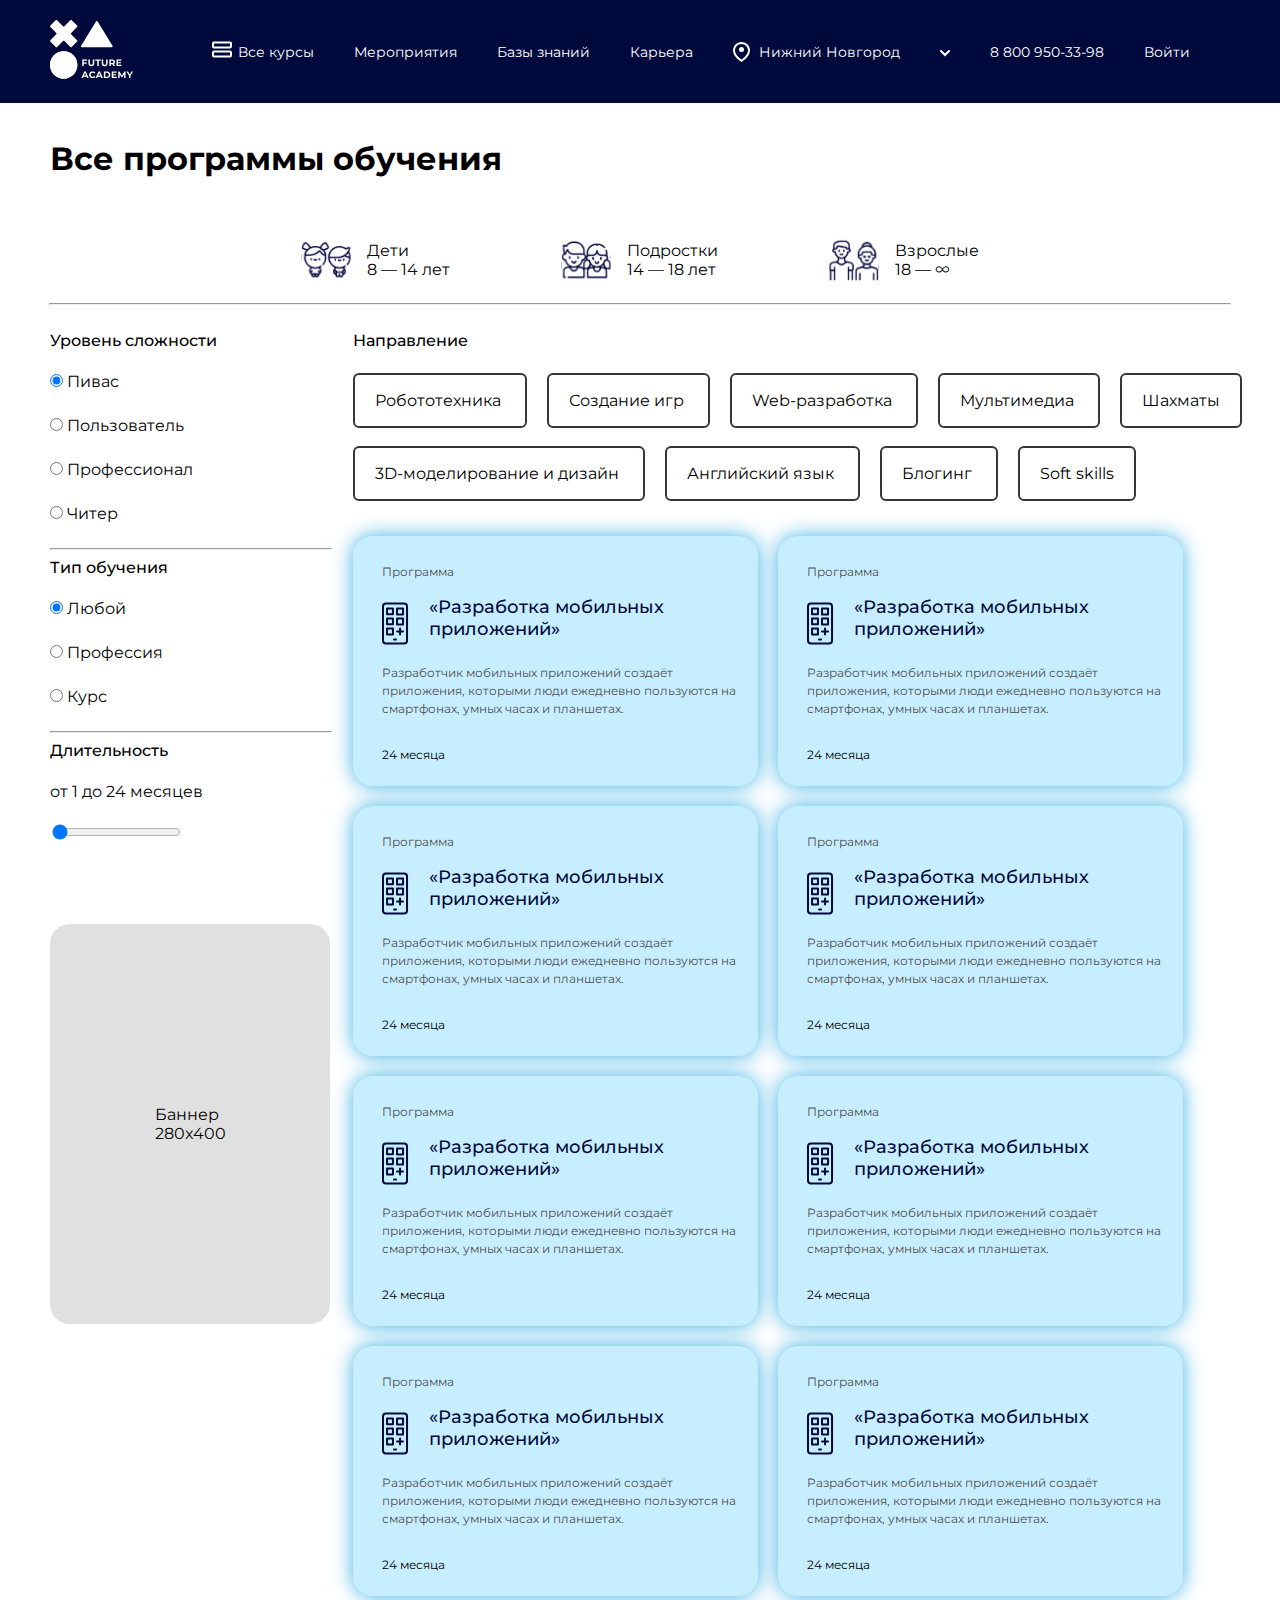
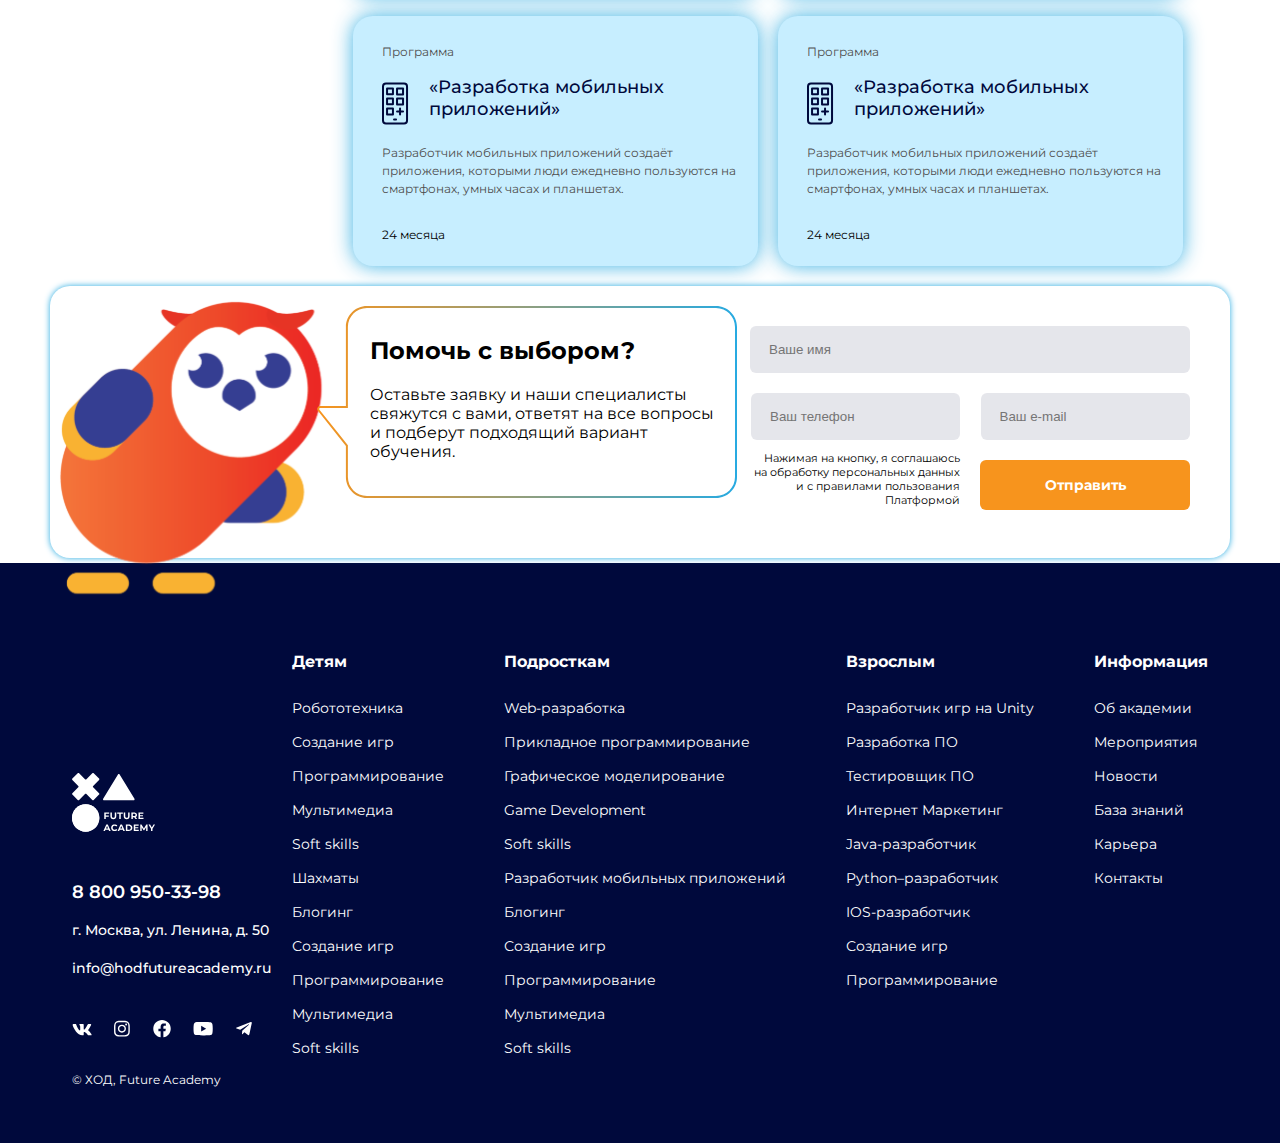
==== commit 9e68ceb4: "Add files via upload" ====
--- a/all-courses.html
+++ b/all-courses.html
@@ -5,6 +5,7 @@
     <meta charset="UTF-8">
     <title>Все курсы</title>
     <link rel="stylesheet" href="style.css">
+    <meta name="viewport" content="width=device-width, initial-scale=1">
 </head>
 
 <body>
@@ -34,6 +35,21 @@
              </a>
          <li class="navbar-item"><a href="tel:8 800 950-33-98" id="number">8 800 950-33-98 </a></li>
          <li class="navbar-item join"><a href="registration.html">Войти</a></li>
+         <li class="navbar-item">
+        <a href="#" class="burger"> <svg version="1.1" id="Capa_1" xmlns="http://www.w3.org/2000/svg" xmlns:xlink="http://www.w3.org/1999/xlink" x="0px" y="0px"
+	 width="32px" height="32px" viewBox="0 0 32 32" style="enable-background:new 0 0 32 32;" xml:space="preserve" fill="white">
+<g>
+	<g class="burger">
+		<g>
+			<path d="M3,11h26c1.654,0,3-1.346,3-3s-1.346-3-3-3H3C1.346,5,0,6.346,0,8S1.346,11,3,11z M3,7h26c0.552,0,1,0.449,1,1
+				c0,0.552-0.448,1-1,1H3C2.448,9,2,8.552,2,8C2,7.449,2.448,7,3,7z M29,13H3c-1.654,0-3,1.346-3,3c0,1.654,1.346,3,3,3h26
+				c1.654,0,3-1.346,3-3C32,14.346,30.654,13,29,13z M29,17H3c-0.552,0-1-0.448-1-1s0.448-1,1-1h26c0.552,0,1,0.448,1,1
+				S29.552,17,29,17z M29,21H3c-1.654,0-3,1.346-3,3s1.346,3,3,3h26c1.654,0,3-1.346,3-3S30.654,21,29,21z M29,25H3
+				c-0.552,0-1-0.448-1-1s0.448-1,1-1h26c0.552,0,1,0.448,1,1S29.552,25,29,25z"/>
+		</g>
+	</g>
+             </g></svg></a>
+    </li>
      </ul>
      </div>
  </header>
@@ -42,7 +58,7 @@
     <div class="filters">
         <div class="filters-item">
             <!--Дети-->
-            <img src="../img/children.svg" alt="" class="svg-sort">
+            <img src="/img/children.svg" alt="" class="svg-sort">
 
             <div>
                 <a href="">
@@ -53,7 +69,7 @@
         </div>
         <!--Подростки-->
         <div class="filters-item">
-            <img src="../img/teen.svg" alt="" class="svg-sort">
+            <img src="/img/teen.svg" alt="" class="svg-sort">
             <div>
                 <a href="">
                     <span class="filters-title">Подростки <br></span>
@@ -63,7 +79,7 @@
         </div>
         <!--Взрослые-->
         <div class="filters-item">
-            <img src="../img/family.svg" alt="" class="svg-sort">
+            <img src="/img/family.svg" alt="" class="svg-sort">
             <div>
                 <a href="">
                     <span class="filters-title">Взрослые<br></span>
--- a/style.css
+++ b/style.css
@@ -15,6 +15,9 @@
 
 .header-blue {
   background-color: #00093C; }
+
+.burger {
+  display: none; }
 
 .header-blue-container {
   display: flex;
@@ -155,6 +158,8 @@
 .filters-item {
   display: flex;
   align-items: center; }
+  .filters-item div:hover {
+    opacity: 0.6; }
 
 #children-svg {
   margin-right: 16px; }
@@ -1306,10 +1311,10 @@
 
   .footer-list li {
     font-size: 12px; } }
-@media (max-width: 1024px) and (min-width: 768px) {
+@media (max-width: 1024px) and (min-width: 769px) {
   .header-blue-container {
     justify-content: center;
-    max-width: 768px; }
+    max-width: 776px; }
 
   #blue-city,
   #city,
@@ -1372,5 +1377,112 @@
 
   .requisites {
     margin-right: 42px; } }
+@media (max-width: 768px) and (min-width: 425px) {
+  .header-blue-container {
+    max-width: 425px;
+    overflow: hidden; }
+
+  #white-pin, #white-arrow {
+    display: none; }
+
+  .navbar-item {
+    display: none; }
+
+  .main-part {
+    width: 390px; }
+
+  .branch-nav a {
+    font-size: 14px;
+    width: 106px;
+    margin-right: 10px; }
+
+  .cards-item {
+    max-width: 390px; }
+
+  .all-courses-title {
+    font-size: 14px;
+    width: 425px;
+    margin: 21px auto 26px auto; }
+
+  .filters {
+    max-width: 425px; }
+
+  .filters-item img {
+    width: 25px; }
+  .filters-item span {
+    font-size: 10px; }
+
+  .all-courses-hr {
+    width: 425px; }
+
+  .radio-filters {
+    display: none; }
+
+  .all-program {
+    width: 425px; }
+
+  .cards-item {
+    width: 355px;
+    border-radius: 20px; }
+
+  .position {
+    width: 100%;
+    margin-top: 90px; }
+
+  .form {
+    width: 300px;
+    margin: 0 auto;
+    box-shadow: none; }
+    .form .user-info {
+      display: block; }
+
+  .phone-block {
+    width: 100%;
+    margin-bottom: 20px; }
+    .phone-block p {
+      display: none; }
+
+  .phone-block input {
+    width: 281px; }
+
+  .user-name {
+    width: 300px; }
+    .user-name .username {
+      width: 281px; }
+
+  .mail-block {
+    width: 100%;
+    margin-left: 0; }
+    .mail-block input {
+      width: 281px; }
+
+  .footer-list {
+    display: none; }
+
+  .footer-container {
+    width: 100%; }
+
+  .requisites {
+    margin-top: 20px; }
+
+  .footer {
+    padding-top: 0;
+    overflow: hidden; }
+
+  .big-owl {
+    width: 95px;
+    top: -78px;
+    right: 466px; }
+
+  .big-cloud {
+    width: 214px;
+    top: -86px;
+    left: 294px; }
+
+  .cloud-question {
+    font-size: 9px;
+    width: 191px;
+    top: -84px;
+    left: 321px; } }
 
 /*# sourceMappingURL=style.css.map */
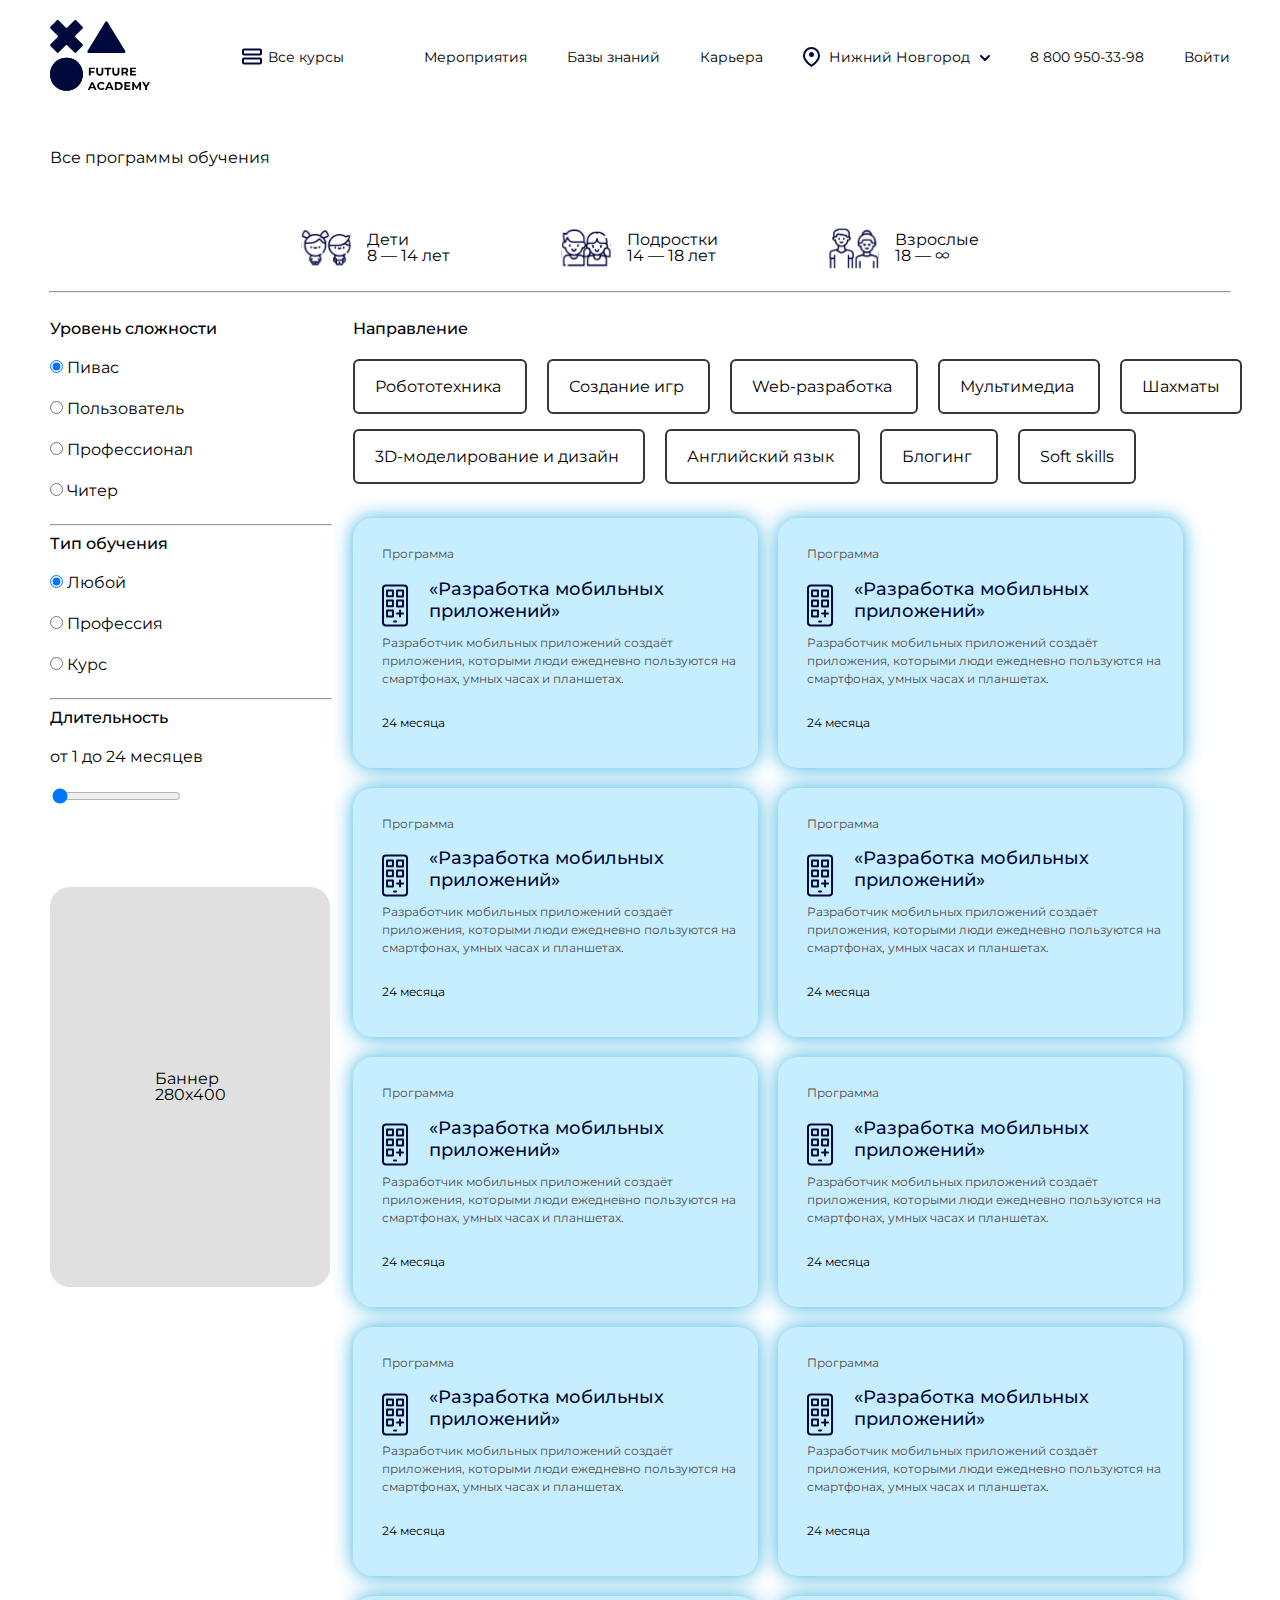
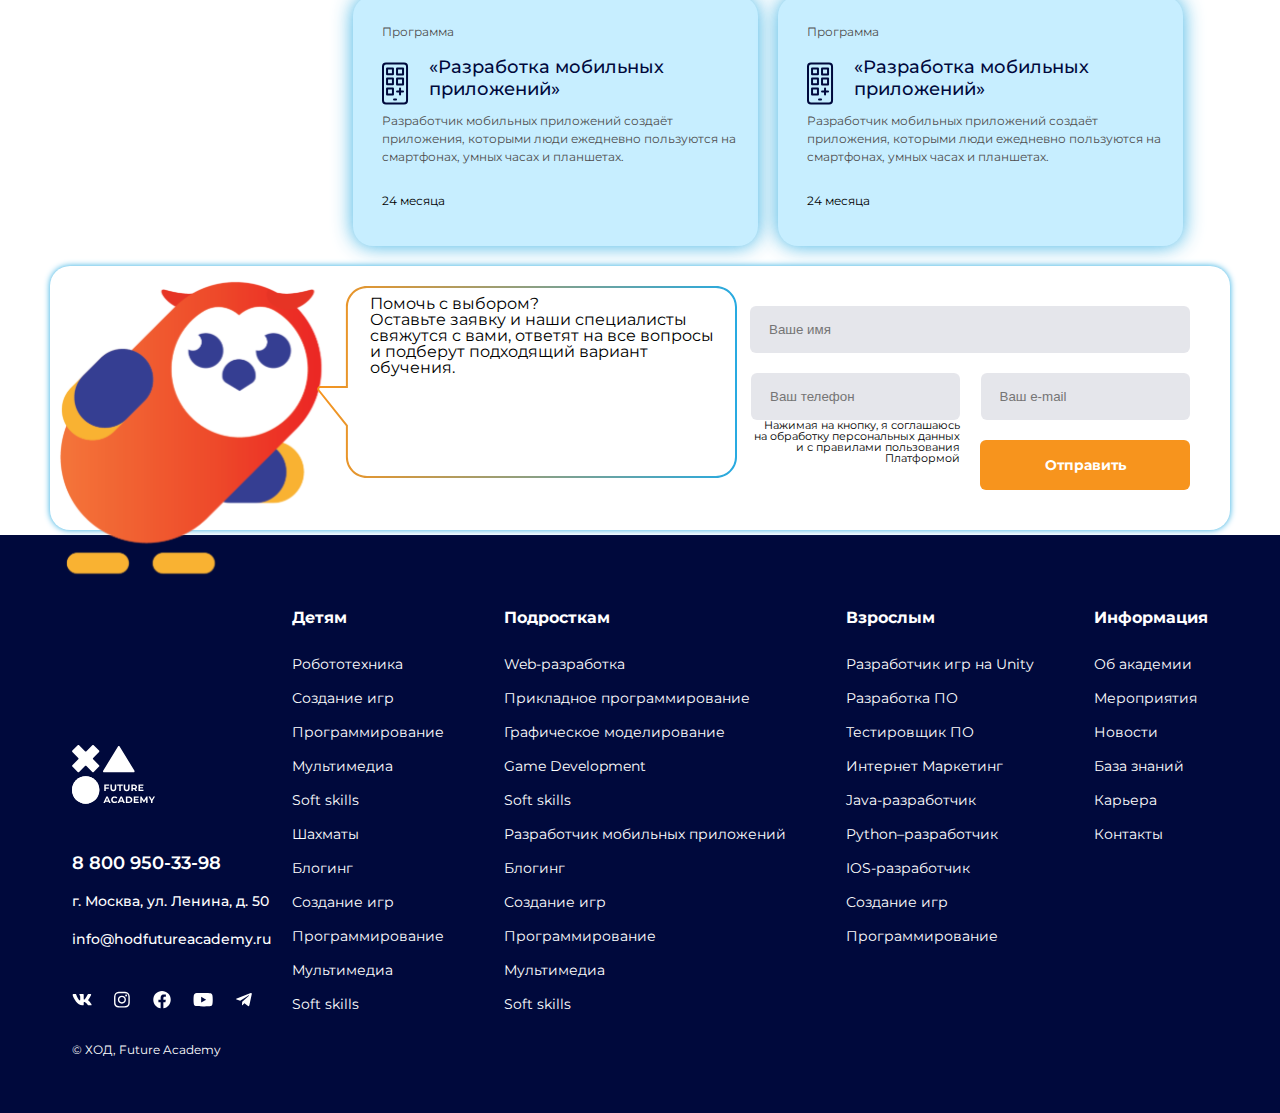
==== commit f1842e7f: "Add files via upload" ====
--- a/all-courses.html
+++ b/all-courses.html
@@ -4,6 +4,7 @@
 <head>
     <meta charset="UTF-8">
     <title>Все курсы</title>
+    <link rel="stylesheet" href="reset.css">
     <link rel="stylesheet" href="style.css">
     <meta name="viewport" content="width=device-width, initial-scale=1">
 </head>
@@ -11,54 +12,78 @@
 <body>
    
     
-    <header class="header-blue">
-    <div class="header-blue-container">
-     <!--Логотип-->
-     <a href="index.html">
-         <img src="img/white-logo.svg" alt="">
-     </a>
-     <ul class="navbar">
-         <a href="all-courses.html">
-             <img src="img/white-burger.svg" alt="" class="white-burger">
-         </a>
-         <li class="navbar-item"><a href="all-courses.html">Все курсы</a></li>
-         <li class="navbar-item"><a href="all-events.html">Мероприятия</a></li>
-         <li class="navbar-item"><a href="">Базы знаний</a></li>
-         <li class="navbar-item"><a href="">Карьера</a></li>
-
-<img src="img/white-pin.svg" alt="" id="white-pin">
-
-         <a href="#"><li class="navbar-item" id="blue-city">Нижний Новгород </li></a>
-
-         <a href="#">
-                <img src="img/white-arrow.svg" alt="" id="white-arrow">
-             </a>
-         <li class="navbar-item"><a href="tel:8 800 950-33-98" id="number">8 800 950-33-98 </a></li>
-         <li class="navbar-item join"><a href="registration.html">Войти</a></li>
-         <li class="navbar-item">
-        <a href="#" class="burger"> <svg version="1.1" id="Capa_1" xmlns="http://www.w3.org/2000/svg" xmlns:xlink="http://www.w3.org/1999/xlink" x="0px" y="0px"
-	 width="32px" height="32px" viewBox="0 0 32 32" style="enable-background:new 0 0 32 32;" xml:space="preserve" fill="white">
-<g>
-	<g class="burger">
-		<g>
-			<path d="M3,11h26c1.654,0,3-1.346,3-3s-1.346-3-3-3H3C1.346,5,0,6.346,0,8S1.346,11,3,11z M3,7h26c0.552,0,1,0.449,1,1
-				c0,0.552-0.448,1-1,1H3C2.448,9,2,8.552,2,8C2,7.449,2.448,7,3,7z M29,13H3c-1.654,0-3,1.346-3,3c0,1.654,1.346,3,3,3h26
-				c1.654,0,3-1.346,3-3C32,14.346,30.654,13,29,13z M29,17H3c-0.552,0-1-0.448-1-1s0.448-1,1-1h26c0.552,0,1,0.448,1,1
-				S29.552,17,29,17z M29,21H3c-1.654,0-3,1.346-3,3s1.346,3,3,3h26c1.654,0,3-1.346,3-3S30.654,21,29,21z M29,25H3
-				c-0.552,0-1-0.448-1-1s0.448-1,1-1h26c0.552,0,1,0.448,1,1S29.552,25,29,25z"/>
-		</g>
-	</g>
-             </g></svg></a>
-    </li>
-     </ul>
-     </div>
- </header>
+    <header class="header">
+
+		<!--Логотип-->
+		<a href="index.html"><svg width="100" height="71" viewBox="0 0 100 71" fill="none" xmlns="http://www.w3.org/2000/svg" id="logo">
+				<path d="M16.4671 70.6464C7.38524 70.6464 0 63.2611 0 54.1793C0 45.0974 7.38524 37.7122 16.4671 37.7122C25.549 37.7122 32.9342 45.0974 32.9342 54.1793C32.9342 63.311 25.549 70.6464 16.4671 70.6464Z" fill="#00093C" />
+				<path d="M16.4671 70.6464C7.38524 70.6464 0 63.2611 0 54.1793C0 45.0974 7.38524 37.7122 16.4671 37.7122C25.549 37.7122 32.9342 45.0974 32.9342 54.1793C32.9342 63.311 25.549 70.6464 16.4671 70.6464Z" fill="#00093C" />
+				<path d="M55.3895 1.8336L37.5251 31.0253C37.0261 31.8736 37.575 32.9215 38.5232 32.9215H56.3875H74.2518C75.1999 32.9215 75.7488 31.8237 75.2498 31.0253L57.3855 1.8336C56.8865 1.08509 55.8386 1.08509 55.3895 1.8336Z" fill="#00093C" />
+				<path d="M32.5847 6.77396L26.1475 0.336827C25.6984 -0.112276 24.9 -0.112276 24.4509 0.336827L17.3651 7.42267C16.916 7.87177 16.1176 7.87177 15.6685 7.42267L8.58263 0.336827C8.13353 -0.112276 7.33513 -0.112276 6.88602 0.336827L0.448888 6.77396C-0.000215138 7.22307 -0.000215138 8.02147 0.448888 8.47058L7.53472 15.5564C7.98382 16.0055 7.98382 16.8039 7.53472 17.253L0.448888 24.3389C-0.000215138 24.788 -0.000215138 25.5864 0.448888 26.0355L6.88602 32.4726C7.33513 32.9217 8.13353 32.9217 8.58263 32.4726L15.6685 25.3868C16.1176 24.9377 16.916 24.9377 17.3651 25.3868L24.4509 32.4726C24.9 32.9217 25.6984 32.9217 26.1475 32.4726L32.5847 26.0355C33.0338 25.5864 33.0338 24.788 32.5847 24.3389L25.4988 17.253C25.0497 16.8039 25.0497 16.0055 25.4988 15.5564L32.5847 8.47058C33.0837 8.02147 33.0837 7.27297 32.5847 6.77396Z" fill="#00093C" />
+				<path d="M40.6685 49.0892V51.185H44.3112V52.6321H40.6685V55.4764H38.8721V47.6421H44.7603V49.0892H40.6685Z" fill="black" />
+				<path d="M47.2058 54.678C46.607 54.0792 46.2577 53.181 46.2577 52.0333V47.6421H48.0541V51.9335C48.0541 53.3307 48.6529 54.0293 49.8006 54.0293C50.3495 54.0293 50.7986 53.8796 51.098 53.5303C51.3974 53.181 51.5471 52.682 51.5471 51.9335V47.6421H53.3435V52.0333C53.3435 53.181 53.0441 54.0792 52.3954 54.678C51.7966 55.2768 50.8984 55.6261 49.8006 55.6261C48.7028 55.6261 47.8046 55.2768 47.2058 54.678Z" fill="black" />
+				<path d="M56.9361 49.1391H54.441V47.6421H61.2275V49.1391H58.7325V55.4764H56.9361V49.1391Z" fill="black" />
+				<path d="M63.2733 54.678C62.6745 54.0792 62.3252 53.181 62.3252 52.0333V47.6421H64.1216V51.9335C64.1216 53.3307 64.7204 54.0293 65.8681 54.0293C66.417 54.0293 66.8661 53.8796 67.1655 53.5303C67.4649 53.181 67.6146 52.682 67.6146 51.9335V47.6421H69.411V52.0333C69.411 53.181 69.1116 54.0792 68.4629 54.678C67.8641 55.2768 66.9659 55.6261 65.8681 55.6261C64.7703 55.6261 63.922 55.2768 63.2733 54.678Z" fill="black" />
+				<path d="M76.4971 55.4768L75.0001 53.2812H74.9003H73.3035V55.4768H71.5071V47.6924H74.9003C75.5989 47.6924 76.1977 47.7922 76.6967 48.0417C77.1957 48.2912 77.5949 48.5906 77.8943 49.0397C78.1438 49.4389 78.2935 49.9878 78.2935 50.5367C78.2935 51.1355 78.1438 51.6345 77.8943 52.0337C77.5949 52.4329 77.1957 52.7822 76.6967 52.9818L78.4432 55.4768H76.4971V55.4768ZM76.048 49.4888C75.7486 49.2393 75.3494 49.1395 74.8005 49.1395H73.3035V51.884H74.8005C75.3494 51.884 75.7486 51.7842 76.048 51.5347C76.3474 51.2852 76.4472 50.9858 76.4472 50.5367C76.4971 50.0377 76.3474 49.7383 76.048 49.4888Z" fill="black" />
+				<path d="M86.1279 54.0293V55.4764H80.09V47.6421H85.9782V49.0892H81.8864V50.7858H85.4792V52.2329H81.8864V54.0293H86.1279Z" fill="black" />
+				<path d="M44.012 68.2512H40.3693L39.6707 69.9478H37.8243L41.3174 62.1633H43.1138L46.6068 69.9478H44.7106L44.012 68.2512ZM43.4631 66.9039L42.2156 63.9098L40.9681 66.9039H43.4631Z" fill="black" />
+				<path d="M49.2017 69.5485C48.553 69.1992 48.054 68.7002 47.7047 68.1014C47.3554 67.5026 47.1558 66.804 47.1558 66.0056C47.1558 65.257 47.3554 64.5584 47.7047 63.9097C48.054 63.3109 48.6029 62.8119 49.2017 62.4626C49.8504 62.1133 50.549 61.9636 51.3474 61.9636C52.046 61.9636 52.6448 62.0634 53.1937 62.3129C53.7426 62.5624 54.1917 62.9117 54.5909 63.3608L53.4432 64.4087C52.8943 63.8099 52.2456 63.5105 51.4971 63.5105C50.9981 63.5105 50.5989 63.6103 50.1997 63.8099C49.8005 64.0095 49.5011 64.3089 49.3015 64.7081C49.1019 65.1073 49.0021 65.5065 49.0021 66.0056C49.0021 66.5046 49.1019 66.9038 49.3015 67.303C49.5011 67.7022 49.8005 68.0016 50.1997 68.2012C50.5989 68.4008 50.9981 68.5006 51.4971 68.5006C52.2955 68.5006 52.9442 68.2012 53.4432 67.5525L54.5909 68.6004C54.2416 69.0495 53.7426 69.3988 53.1937 69.6483C52.6448 69.8978 52.046 69.9976 51.3474 69.9976C50.5989 70.0475 49.8504 69.8978 49.2017 69.5485Z" fill="black" />
+				<path d="M61.1277 68.2512H57.485L56.7864 69.9478H54.9401L58.4331 62.1633H60.2295L63.7225 69.9478H61.8263L61.1277 68.2512ZM60.5788 66.9039L59.3313 63.9098L58.0838 66.9039H60.5788Z" fill="black" />
+				<path d="M64.8704 62.1133H68.4133C69.2616 62.1133 70.0101 62.263 70.6588 62.6123C71.3075 62.9117 71.8065 63.4107 72.1558 63.9596C72.5051 64.5584 72.7047 65.2071 72.7047 66.0055C72.7047 66.8039 72.5051 67.4526 72.1558 68.0514C71.8065 68.6502 71.3075 69.0993 70.6588 69.3987C70.0101 69.6981 69.2616 69.8977 68.4133 69.8977H64.8704V62.1133ZM68.3135 68.4506C69.1119 68.4506 69.7107 68.251 70.1598 67.8019C70.6089 67.3528 70.8584 66.754 70.8584 66.0554C70.8584 65.3069 70.6089 64.7081 70.1598 64.3089C69.7107 63.8598 69.062 63.6602 68.3135 63.6602H66.6668V68.5005H68.3135V68.4506Z" fill="black" />
+				<path d="M80.4391 68.5005V69.9476H74.4011V62.1133H80.2894V63.5604H76.1975V65.257H79.8403V66.6542H76.1975V68.5005H80.4391Z" fill="black" />
+				<path d="M89.3214 69.9476V65.257L87.026 69.0993H86.2276L83.9322 65.3568V69.9476H82.2356V62.1133H83.7326L86.6268 66.9536L89.521 62.1133H91.0181V69.9476H89.3214Z" fill="black" />
+				<path d="M96.9561 67.1532V69.9476H95.1596V67.1532L92.1157 62.1133H94.0618L96.1577 65.6063L98.2036 62.1133H100L96.9561 67.1532Z" fill="black" />
+			</svg></a>
+		<ul class="navbar">
+			<a href="all-courses.html" class="navbar-item " id="navbar-item-courses">
+				<svg width="20" height="17" viewBox="0 0 20 17" fill="none" xmlns="http://www.w3.org/2000/svg" id="burger">
+					<rect x="1" y="1.51392" width="18" height="4.99717" rx="1" stroke="#00093C" stroke-width="2" />
+					<rect x="1" y="10.4858" width="18" height="5" rx="1" stroke="#00093C" stroke-width="2" />
+				</svg>
+			</a>
+			<li class="navbar-item"><a class="navbar-item" href="all-courses.html">Все курсы</a></li>
+			<li class="navbar-item"><a href="all-events.html">Мероприятия</a></li>
+			<li class="navbar-item"><a href="">Базы знаний</a></li>
+			<li class="navbar-item"><a href="">Карьера</a></li>
+
+			<svg width="17" height="20" viewBox="0 0 17 20" fill="none" xmlns="http://www.w3.org/2000/svg" id="pin">
+				<path d="M16 8.5C16 11.3282 14.13 13.9545 12.0535 15.9699C11.036 16.9575 10.0146 17.754 9.24613 18.304C8.95504 18.5123 8.70155 18.6843 8.5 18.8171C8.29845 18.6843 8.04496 18.5123 7.75387 18.304C6.98537 17.754 5.96395 16.9575 4.94648 15.9699C2.86999 13.9545 1 11.3282 1 8.5C1 4.35786 4.35786 1 8.5 1C12.6421 1 16 4.35786 16 8.5Z" stroke="#00093C" stroke-width="2" />
+				<circle cx="8.5" cy="7.5" r="2.5" fill="#00093C" />
+			</svg>
+
+			<a href="">
+				<li class="navbar-item" id="city">Нижний Новгород </li>
+			</a>
+
+			<a href="#"><svg width="10" height="7" viewBox="0 0 10 7" fill="none" xmlns="http://www.w3.org/2000/svg" id="arrow">
+					<path d="M1 1L5 5L9 1" stroke="#00093C" stroke-width="2" stroke-linecap="round" />
+				</svg></a>
+			<li class="navbar-item"><a href="tel:8 800 950-33-98" id="number">8 800 950-33-98 </a></li>
+			<li class="navbar-item join"><a href="registration.html">Войти</a></li>
+			<nav class="burger-menu">
+				<a href="#">
+					<div class="burger-btn">
+						<span class="burger-span"></span>
+					</div>
+				</a>
+				<nav class="burger-menu-nav">
+<a href="all-courses.html" class="burger-menu-link">Все курсы</a>
+<a href="all-events.html" class="burger-menu-link">Мероприятия</a>
+<a href="#" class="burger-menu-link">Базы знаний</a>
+<a href="#" class="burger-menu-link">Карьера</a>
+
+<a href="#" class="burger-menu-link">Войти</a>
+				</nav>
+			</nav>
+		</ul>
+
+	</header>
 
     <h1 class="all-courses-title">Все программы обучения</h1>
     <div class="filters">
         <div class="filters-item">
             <!--Дети-->
-            <img src="/img/children.svg" alt="" class="svg-sort">
+            <img src="img/children.svg" alt="" class="svg-sort">
 
             <div>
                 <a href="">
@@ -69,7 +94,7 @@
         </div>
         <!--Подростки-->
         <div class="filters-item">
-            <img src="/img/teen.svg" alt="" class="svg-sort">
+            <img src="img/teen.svg" alt="" class="svg-sort">
             <div>
                 <a href="">
                     <span class="filters-title">Подростки <br></span>
@@ -79,7 +104,7 @@
         </div>
         <!--Взрослые-->
         <div class="filters-item">
-            <img src="/img/family.svg" alt="" class="svg-sort">
+            <img src="img/family.svg" alt="" class="svg-sort">
             <div>
                 <a href="">
                     <span class="filters-title">Взрослые<br></span>
@@ -417,6 +442,7 @@
             </div>
         </div>
     </footer>
+    <script src="script.js"></script>
 </body>
 
 </html>
--- a/style.css
+++ b/style.css
@@ -35,6 +35,9 @@
 .white-burger {
   margin-right: 6px; }
 
+.bg-mobile {
+  display: none; }
+
 .navbar {
   max-width: inherit;
   margin: 0;
@@ -77,18 +80,22 @@
   margin-right: 40px; }
 
 .container {
-  margin: auto;
-  display: block; }
+  display: flex; }
 
 .main {
+  background: url(img/slider.png) 895px 0 no-repeat, #00093C url(img/points.png) -130px 0 repeat;
+  background-size: contain;
   height: 480px;
-  background: url("img/points.png") -150px 0 no-repeat, url("img/blue-rectangle.png") -150px 0 no-repeat, url("img/slider.png") -150px 0 no-repeat;
-  padding: 103px 0 0 200px;
-  font-family: 'Montserrat';
-  font-weight: 700px;
+  width: 100%;
+  z-index: 0;
+  margin-bottom: 100px; }
+
+.main-container {
+  padding-top: 123px;
   max-width: 1180px;
   margin: 0 auto;
-  display: block; }
+  display: flex;
+  overflow: hidden; }
 
 .title {
   padding: 0;
@@ -172,7 +179,10 @@
 
 .subjects {
   max-width: 760px;
-  margin: auto; }
+  margin: auto;
+  display: flex; }
+  .subjects a {
+    text-decoration: none; }
 
 .subjects-list {
   margin: 0;
@@ -195,21 +205,17 @@
     color: #000; }
 
 .svg-owl {
-  width: 1180px;
-  margin: 0 auto; }
-
-.owl1 {
-  position: absolute; }
+  max-width: 211px; }
 
 .owl {
   position: relative;
   right: 105px;
-  bottom: 27px; }
+  bottom: -240px; }
 
 .owl-cloud {
   position: relative;
   bottom: 180px;
-  right: 234px;
+  right: 63px;
   z-index: -1; }
 
 .owl-text {
@@ -271,9 +277,6 @@
   display: flex;
   align-items: center;
   margin-bottom: 20px; }
-  .main-info .date-description {
-    max-width: 532.75px;
-    margin: 26px 222px 0 0; }
 
 .register {
   display: inline-block;
@@ -712,7 +715,6 @@
 
 .cards-item {
   width: 376px;
-  height: 184px;
   margin-bottom: 20px;
   background-color: #C7EEFF;
   border-radius: 20px;
@@ -1242,6 +1244,83 @@
     padding: 0;
     color: #fff; }
 
+.burger-menu {
+  display: none; }
+
+.burger-btn {
+  width: 40px;
+  height: 40px;
+  z-index: 30;
+  position: relative; }
+
+.burger-span::before,
+.burger-span::after,
+.burger-span {
+  width: 20px;
+  height: 2px;
+  background-color: #000;
+  position: absolute;
+  top: 50%;
+  right: 50%;
+  margin-right: -10px;
+  margin-top: -1px;
+  transition: .6s ease; }
+
+.burger-span:before,
+.burger-span::after {
+  content: ''; }
+
+.burger-span:before {
+  transform: translateY(5px); }
+
+.burger-span:after {
+  transform: translateY(-5px); }
+
+.burger-active .burger-span:before {
+  transform: rotate(45deg); }
+
+.burger-active .burger-span:after {
+  transform: rotate(-45deg); }
+
+.burger-active .burger-span {
+  background-color: transparent; }
+
+#navbar-item-courses {
+  margin: 0; }
+
+.burger-menu-nav {
+  display: flex;
+  padding: 40px 10px;
+  position: fixed;
+  z-index: 20;
+  font-display: flex;
+  flex-flow: column;
+  height: 100%;
+  background-color: #fff;
+  right: -100%;
+  border: 1px solid  #000;
+  border-radius: 15px; }
+
+.burger-menu-link {
+  text-decoration: none;
+  color: #000;
+  padding-top: 30px;
+  font-size: 20px;
+  text-transform: uppercase;
+  font-weight: bold;
+  letter-spacing: 5px; }
+  .burger-menu-link:hover {
+    filter: opacity(0.7); }
+
+.burger-active .burger-menu-nav {
+  right: 0; }
+
+@media (max-width: 1900px) and (min-width: 1481px) {
+  .main {
+    background: url(img/slider.png) 1100px 0 no-repeat, #00093C url(img/points.png) 9px 0 repeat; } }
+@media (max-width: 1480px) and (min-width: 1181px) {
+  .main {
+    background: url(img/slider.png) 787px 0 no-repeat, #00093C url(img/points.png) -234px 17px repeat; } }
 @media (max-width: 1180px) and (min-width: 1025px) {
   .header-blue-container {
     justify-content: center;
@@ -1310,18 +1389,59 @@
     max-width: 1024px; }
 
   .footer-list li {
-    font-size: 12px; } }
+    font-size: 12px; }
+
+  .header {
+    max-width: 1024px;
+    justify-content: space-evenly; }
+
+  .nav-bar-item {
+    margin-right: 20px; }
+
+  .main-container {
+    max-width: 1024px; }
+
+  .statistics {
+    max-width: 1024px; }
+
+  .statistic-item {
+    max-width: 1024px; }
+
+  .count-courses {
+    margin-right: 0; }
+
+  .main-info {
+    max-width: 944px; }
+
+  .blocks {
+    max-width: 1024px;
+    margin: 0 auto 100px auto; }
+
+  .date-description {
+    margin: 0;
+    max-width: none; }
+
+  .greetings {
+    max-width: 1024px;
+    margin: 0 auto 60px auto; }
+
+  .characteristics {
+    max-width: 1024px; }
+
+  .main {
+    background: url("img/slider.png") 708px 0 no-repeat, #00093C url("img/points.png") -234px 17px repeat; } }
 @media (max-width: 1024px) and (min-width: 769px) {
+  .header,
   .header-blue-container {
     justify-content: center;
-    max-width: 776px; }
-
+    max-width: 768px; }
+
+  #arrow,
   #blue-city,
   #city,
   #white-pin,
   #pin,
-  #white-arrow,
-  #number {
+  #white-arrow {
     display: none; }
 
   .all-courses-title {
@@ -1376,13 +1496,114 @@
     font-size: 10px; }
 
   .requisites {
-    margin-right: 42px; } }
+    margin-right: 42px; }
+
+  .main {
+    background: #00093C url("img/points.png") -244px 19px repeat; }
+
+  .main-container {
+    max-width: 776px; }
+
+  .characteristics {
+    max-width: 776px; }
+
+  .main-filters {
+    max-width: 776px;
+    margin: 0 auto; }
+
+  .filters {
+    justify-content: space-between;
+    max-width: 768px; }
+
+  .svg-owl {
+    max-width: 500px; }
+
+  .owl-cloud {
+    right: 6px; }
+
+  .owl-text {
+    left: 14px; }
+
+  .owl {
+    right: 13px; }
+
+  .statistics {
+    max-width: 766px; }
+
+  .statistic-item {
+    max-width: 776px; }
+
+  .statistic-title {
+    font-size: 60px; }
+
+  .main-info {
+    max-width: 736px;
+    padding: 20px; }
+
+  .date {
+    margin-right: 19px; }
+
+  #description-title {
+    font-size: 26px;
+    margin-bottom: 12px; }
+
+  .description-text {
+    font-size: 14px; }
+
+  .register {
+    padding: 17px 30px; }
+
+  .number {
+    font-size: 60px; }
+
+  .number-date {
+    font-size: 19px; }
+
+  .element.style {
+    max-width: 766px;
+    margin: 0 auto; }
+
+  .news1 {
+    margin-bottom: 20px; }
+
+  .top-blocks {
+    display: block; }
+
+  .blocks {
+    max-width: 766px;
+    margin: 0 auto 100px auto; }
+
+  .bottom {
+    padding-left: 20px;
+    padding-right: 20px; }
+    .bottom img {
+      margin-right: 14px; }
+
+  .greetings {
+    max-width: 776px;
+    margin: 0 auto 60px auto; }
+
+  .navbar-item {
+    margin-right: 17px; } }
 @media (max-width: 768px) and (min-width: 425px) {
+  .burger-menu {
+    display: inherit; }
+
+  .header,
   .header-blue-container {
     max-width: 425px;
     overflow: hidden; }
 
-  #white-pin, #white-arrow {
+  .title {
+    font-size: 18px; }
+
+  .title-description {
+    font-size: 14px; }
+
+  #pin,
+  #arrow,
+  #white-pin,
+  #white-arrow {
     display: none; }
 
   .navbar-item {
@@ -1401,7 +1622,7 @@
 
   .all-courses-title {
     font-size: 14px;
-    width: 425px;
+    max-width: 375px;
     margin: 21px auto 26px auto; }
 
   .filters {
@@ -1413,13 +1634,201 @@
     font-size: 10px; }
 
   .all-courses-hr {
-    width: 425px; }
+    max-width: 375px; }
 
   .radio-filters {
     display: none; }
 
   .all-program {
-    width: 425px; }
+    max-width: 375px; }
+
+  .cards-item {
+    max-width: 346px;
+    border-radius: 20px; }
+
+  .position {
+    width: 100%;
+    margin-top: 20px; }
+
+  .form {
+    width: 300px;
+    margin: 0 auto 20px auto;
+    padding: 0;
+    box-shadow: none; }
+    .form .user-info {
+      display: block; }
+
+  .phone-block {
+    width: 100%;
+    margin-bottom: 20px; }
+    .phone-block p {
+      display: none; }
+
+  .phone-block input {
+    width: 281px; }
+
+  .user-name {
+    width: 300px; }
+    .user-name .username {
+      width: 281px; }
+
+  .mail-block {
+    width: 100%;
+    margin-left: 0; }
+    .mail-block input {
+      width: 281px; }
+
+  .footer-list {
+    display: none; }
+
+  .footer-container {
+    width: 100%; }
+
+  .requisites {
+    margin-top: 20px; }
+
+  .footer {
+    padding-top: 0;
+    overflow: hidden; }
+
+  .owl-svg {
+    display: none; }
+
+  .main {
+    background: #00093C;
+    height: 186px;
+    margin-bottom: 40px; }
+
+  .main-container {
+    max-width: 425px;
+    padding: 34px 0; }
+
+  .title-item2 {
+    margin-bottom: 21px; }
+
+  .hr-undersort {
+    max-width: 423px; }
+
+  .subjects {
+    display: block;
+    max-width: 425px; }
+
+  .svg-owl {
+    display: none; }
+
+  .video-container {
+    max-width: 425px;
+    margin: 0 auto; }
+
+  .statistics {
+    max-width: 425px;
+    font-size: 18px; }
+
+  .statistic-item {
+    max-width: 425px;
+    display: block; }
+
+  .statistic-text {
+    margin-bottom: 22px; }
+
+  .main-info {
+    max-width: 345px;
+    display: block; }
+
+  .date {
+    text-align: center;
+    margin-bottom: 10px;
+    margin-right: 0; }
+
+  .date-description {
+    text-align: center; }
+
+  .description-title {
+    line-height: 30px; }
+
+  .description-text {
+    margin-bottom: 20px; }
+
+  .register {
+    justify-content: center; }
+
+  .blocks {
+    margin: 0 auto;
+    display: block;
+    max-width: 425px; }
+
+  .program-courses {
+    margin-right: 0;
+    max-width: 425px;
+    margin-bottom: 20px; }
+
+  .top-blocks {
+    display: block; }
+    .top-blocks div {
+      margin-right: 0;
+      margin-bottom: 20px;
+      width: inherit; }
+
+  .bottom {
+    padding: 58px 20px 58px 50px; }
+    .bottom img {
+      margin-right: 20px; }
+
+  .greetings {
+    max-width: 425px;
+    font-size: 24px;
+    margin: 34px auto 16px auto; }
+
+  .characteristics {
+    max-width: 425px;
+    flex-wrap: wrap;
+    margin-bottom: 0; }
+
+  .char-text {
+    max-width: 145px;
+    margin-left: 10px;
+    margin-bottom: 19px; } }
+@media (max-width: 424px) and (min-width: 375px) {
+  .burger-menu {
+    display: inherit; }
+
+  .owl-svg {
+    display: none; }
+
+  .header-blue-container {
+    max-width: 320px;
+    overflow: hidden; }
+
+  #pin,
+  #arrow,
+  #white-pin,
+  #white-arrow {
+    display: none; }
+
+  .navbar-item {
+    display: none; }
+
+  .all-courses-title {
+    font-size: 14px;
+    width: 320px;
+    margin: 21px auto 26px auto; }
+
+  .radio-filters {
+    display: none; }
+
+  .filters {
+    max-width: 375px; }
+
+  .filters-item img {
+    width: 25px; }
+  .filters-item span {
+    font-size: 10px; }
+
+  .all-courses-hr {
+    width: 70%; }
+
+  .all-program {
+    max-width: 375px; }
 
   .cards-item {
     width: 355px;
@@ -1427,9 +1836,10 @@
 
   .position {
     width: 100%;
-    margin-top: 90px; }
+    margin-top: 40px; }
 
   .form {
+    padding: 0;
     width: 300px;
     margin: 0 auto;
     box-shadow: none; }
@@ -1469,20 +1879,365 @@
     padding-top: 0;
     overflow: hidden; }
 
-  .big-owl {
-    width: 95px;
-    top: -78px;
-    right: 466px; }
-
-  .big-cloud {
-    width: 214px;
-    top: -86px;
-    left: 294px; }
-
-  .cloud-question {
-    font-size: 9px;
-    width: 191px;
-    top: -84px;
-    left: 321px; } }
+  .owl-svg {
+    display: none; }
+
+  .cards-item {
+    max-width: 305px;
+    padding: 19px 5px 18px 20px; }
+
+  .main-part {
+    margin: 0 auto;
+    width: 320px; }
+
+  .position {
+    margin-bottom: 39px; }
+
+  .header {
+    max-width: 375px; }
+
+  .main {
+    background: #00093C url("img/points.png") -357px 7px repeat; }
+
+  .main-container {
+    max-width: 375px;
+    padding: 34px 0; }
+
+  .header {
+    max-width: 375px; }
+
+  .main {
+    background: #00093C url();
+    height: 232px; }
+
+  .main-container {
+    max-width: 375px; }
+
+  .title {
+    font-size: 18px; }
+
+  .title-description {
+    font-size: 14px; }
+
+  .title-item2 {
+    margin-bottom: 21px; }
+
+  .hr-undersort {
+    max-width: 423px; }
+
+  .subjects {
+    display: block;
+    max-width: 375px; }
+
+  .svg-owl {
+    display: none; }
+
+  .video-container {
+    max-width: 375px;
+    margin: 0 auto; }
+
+  .statistics {
+    max-width: 375px;
+    font-size: 18px; }
+
+  .statistic-item {
+    max-width: 375px;
+    display: block; }
+
+  .statistic-text {
+    margin-bottom: 22px; }
+
+  .main-info {
+    max-width: 295px;
+    display: block; }
+
+  .video {
+    margin: 50px auto 20px auto; }
+
+  .date {
+    text-align: center;
+    margin-bottom: 10px;
+    margin-right: 0; }
+
+  .date-description {
+    text-align: center; }
+
+  .description-title {
+    line-height: 30px; }
+
+  .description-text {
+    margin-bottom: 20px; }
+
+  .register {
+    justify-content: center; }
+
+  .blocks {
+    margin: 0 auto;
+    display: block;
+    max-width: 375px; }
+
+  .program-courses {
+    margin-right: 0;
+    max-width: 375px;
+    margin-bottom: 20px; }
+
+  .top-blocks {
+    display: block; }
+    .top-blocks div {
+      margin-right: 0;
+      margin-bottom: 20px;
+      width: inherit; }
+
+  .bottom {
+    padding: 58px 20px 58px 50px; }
+    .bottom img {
+      margin-right: 20px; }
+
+  .greetings {
+    max-width: 375px;
+    font-size: 24px;
+    margin: 34px auto 16px auto; }
+
+  .characteristics {
+    max-width: 375px;
+    flex-wrap: wrap;
+    margin-bottom: 0; }
+
+  .char-text {
+    max-width: 145px;
+    margin-left: 10px;
+    margin-bottom: 19px;
+    font-size: 9px; }
+
+  .hr-undersort {
+    max-width: 325px; } }
+@media (max-width: 374px) {
+  .burger-menu {
+    display: inherit; }
+
+  .header-blue-container {
+    max-width: 290px;
+    overflow: hidden; }
+
+  #arrow,
+  #pin,
+  #white-pin,
+  #white-arrow {
+    display: none; }
+
+  .navbar-item {
+    display: none; }
+
+  .all-courses-title {
+    font-size: 14px;
+    max-width: 290px;
+    margin: 21px auto 26px auto; }
+
+  .radio-filters {
+    display: none; }
+
+  .filters {
+    max-width: 290px;
+    justify-content: space-between; }
+
+  .svg-sort {
+    margin-right: 10px; }
+
+  .filters-item img {
+    width: 20px; }
+  .filters-item span {
+    font-size: 10px; }
+
+  .all-courses-hr {
+    width: 80%; }
+
+  .all-program {
+    max-width: 290px; }
+
+  .cards-item {
+    width: 355px;
+    border-radius: 20px; }
+
+  .position {
+    width: 100%;
+    margin-top: 40px; }
+
+  .form {
+    padding: 0;
+    width: 300px;
+    margin: 0 auto;
+    box-shadow: none; }
+    .form .user-info {
+      display: block; }
+
+  .phone-block {
+    width: 100%;
+    margin-bottom: 20px; }
+    .phone-block p {
+      display: none; }
+
+  .phone-block input {
+    width: 281px; }
+
+  .user-name {
+    width: 300px; }
+    .user-name .username {
+      width: 281px; }
+
+  .mail-block {
+    width: 100%;
+    margin-left: 0; }
+    .mail-block input {
+      width: 281px; }
+
+  .footer-list {
+    display: none; }
+
+  .footer-container {
+    width: 100%; }
+
+  .requisites {
+    margin-top: 20px; }
+
+  .footer {
+    padding-top: 0;
+    overflow: hidden; }
+
+  .owl-svg {
+    display: none; }
+
+  .branch-nav a {
+    margin-right: 10px; }
+
+  .cards-item {
+    max-width: 265px;
+    padding: 19px 5px 18px 20px; }
+
+  .main-part {
+    margin: 0 auto;
+    max-width: 290px; }
+
+  .position {
+    margin-bottom: 39px; }
+
+  .header {
+    max-width: 325px; }
+
+  .main {
+    background: #00093C url(); }
+
+  .main-container {
+    max-width: 325px;
+    padding: 34px 0; }
+
+  .header {
+    max-width: 325px; }
+
+  .main {
+    background: #00093C url();
+    height: 232px; }
+
+  .main-container {
+    max-width: 325px; }
+
+  .title {
+    font-size: 18px; }
+
+  .title-description {
+    font-size: 14px; }
+
+  .title-item2 {
+    margin-bottom: 21px; }
+
+  .subjects {
+    display: block;
+    max-width: 325px; }
+
+  .svg-owl {
+    display: none; }
+
+  .video-container {
+    max-width: 325px;
+    margin: 0 auto; }
+
+  .statistics {
+    max-width: 325px;
+    font-size: 18px; }
+
+  .statistic-item {
+    max-width: 325px;
+    display: block; }
+
+  .statistic-text {
+    margin-bottom: 22px; }
+
+  .main-info {
+    max-width: 295px;
+    display: block; }
+
+  .video {
+    margin: 50px auto 20px auto; }
+
+  .date {
+    text-align: center;
+    margin-bottom: 10px;
+    margin-right: 0; }
+
+  .date-description {
+    text-align: center; }
+
+  .description-title {
+    line-height: 30px; }
+
+  .description-text {
+    margin-bottom: 20px; }
+
+  .register {
+    justify-content: center; }
+
+  .blocks {
+    margin: 0 auto;
+    display: block;
+    max-width: 375px; }
+
+  .program-courses {
+    margin-right: 0;
+    max-width: 325px;
+    margin-bottom: 20px; }
+
+  .top-blocks {
+    display: block; }
+    .top-blocks div {
+      margin-right: 0;
+      margin-bottom: 20px;
+      width: inherit; }
+
+  .bottom {
+    padding: 58px 20px; }
+    .bottom img {
+      margin-right: 20px; }
+
+  .greetings {
+    max-width: 325px;
+    font-size: 24px;
+    margin: 34px auto 16px auto; }
+
+  .characteristics {
+    max-width: 325px;
+    flex-wrap: wrap;
+    margin-bottom: 0; }
+
+  .char-text {
+    max-width: 145px;
+    margin-left: 10px;
+    margin-bottom: 19px;
+    font-size: 9px; }
+
+  .hr-undersort {
+    max-width: 300px; }
+
+  .subjects-item {
+    padding: 10px 3px;
+    margin: 0 auto 10px auto; } }
 
 /*# sourceMappingURL=style.css.map */
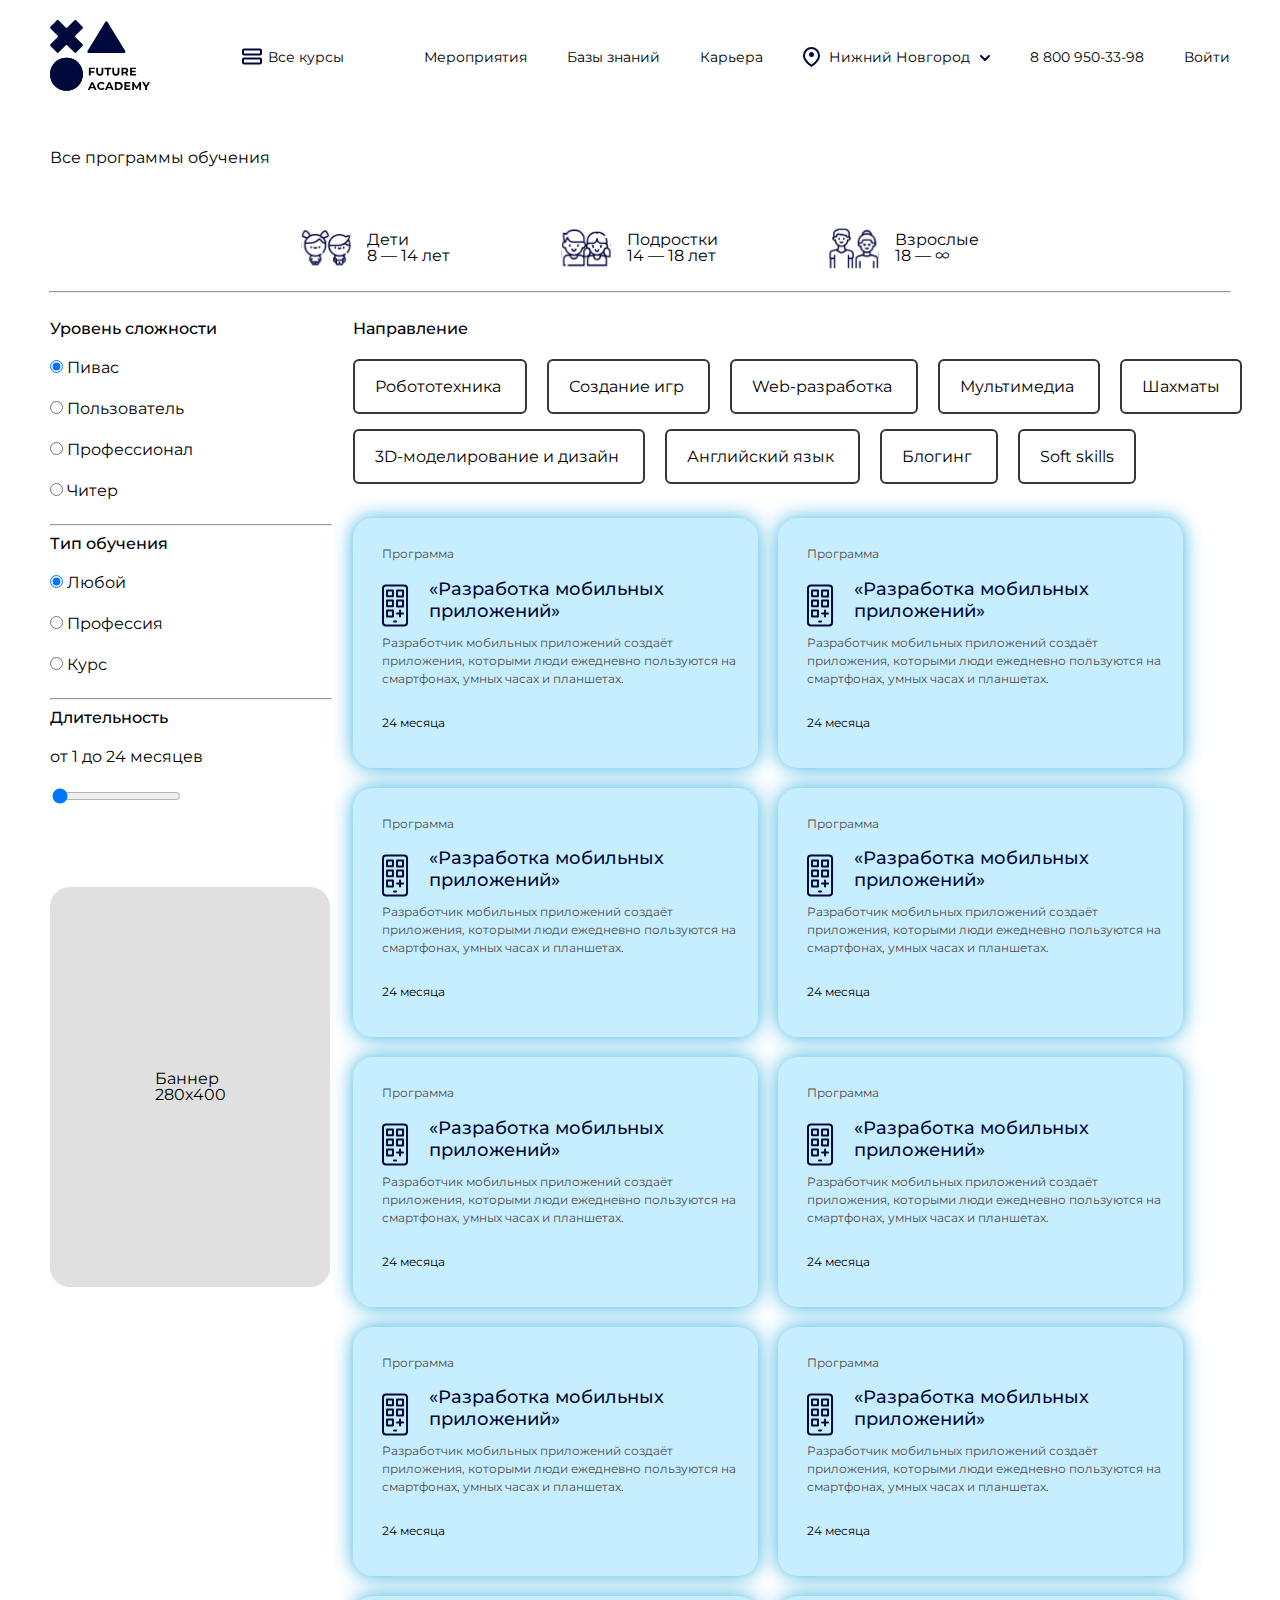
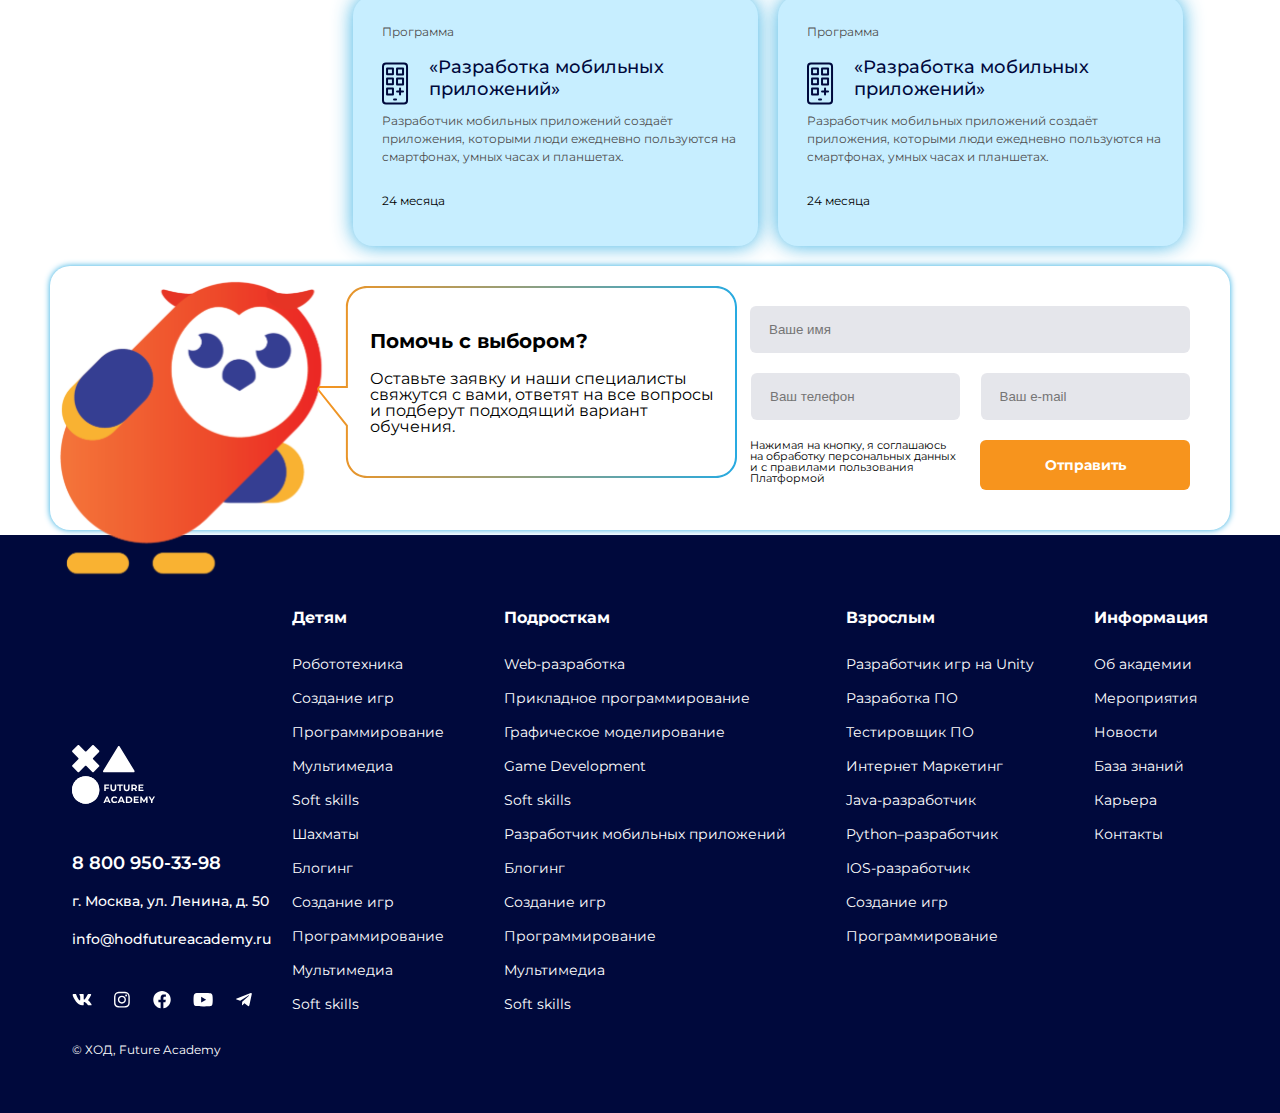
==== commit cf30f85b: "Add files via upload" ====
--- a/all-courses.html
+++ b/all-courses.html
@@ -44,7 +44,7 @@
 			<li class="navbar-item"><a class="navbar-item" href="all-courses.html">Все курсы</a></li>
 			<li class="navbar-item"><a href="all-events.html">Мероприятия</a></li>
 			<li class="navbar-item"><a href="">Базы знаний</a></li>
-			<li class="navbar-item"><a href="">Карьера</a></li>
+			<li class="navbar-item"><a href="career.html">Карьера</a></li>
 
 			<svg width="17" height="20" viewBox="0 0 17 20" fill="none" xmlns="http://www.w3.org/2000/svg" id="pin">
 				<path d="M16 8.5C16 11.3282 14.13 13.9545 12.0535 15.9699C11.036 16.9575 10.0146 17.754 9.24613 18.304C8.95504 18.5123 8.70155 18.6843 8.5 18.8171C8.29845 18.6843 8.04496 18.5123 7.75387 18.304C6.98537 17.754 5.96395 16.9575 4.94648 15.9699C2.86999 13.9545 1 11.3282 1 8.5C1 4.35786 4.35786 1 8.5 1C12.6421 1 16 4.35786 16 8.5Z" stroke="#00093C" stroke-width="2" />
@@ -70,14 +70,14 @@
 <a href="all-courses.html" class="burger-menu-link">Все курсы</a>
 <a href="all-events.html" class="burger-menu-link">Мероприятия</a>
 <a href="#" class="burger-menu-link">Базы знаний</a>
-<a href="#" class="burger-menu-link">Карьера</a>
-
-<a href="#" class="burger-menu-link">Войти</a>
+<a href="career.html" class="burger-menu-link">Карьера</a>
+
+<a href="registration.html" class="burger-menu-link">Войти</a>
 				</nav>
 			</nav>
 		</ul>
 
-	</header>
+	</header>	
 
     <h1 class="all-courses-title">Все программы обучения</h1>
     <div class="filters">
--- a/style.css
+++ b/style.css
@@ -249,7 +249,7 @@
   justify-content: space-between; }
 
 .statistic-title {
-  color: #fff;
+  color: #E5E5E5;
   font-weight: 700;
   font-size: 86px;
   line-height: 105px;
@@ -269,6 +269,16 @@
   margin-bottom: 82px; }
 
 .main-info {
+  max-width: 1100px;
+  margin: 0 auto;
+  padding: 20px 40px;
+  border-radius: 20px;
+  background-color: #F7BC75;
+  display: flex;
+  align-items: center;
+  margin-bottom: 20px; }
+
+.events-main-info {
   max-width: 1100px;
   margin: 0 auto;
   padding: 20px 40px;
@@ -469,7 +479,14 @@
     padding: 16px 0 16px 19px; }
   .phone-block p {
     width: 210px;
-    font-size: 11px; }
+    font-size: 11px;
+    display: -webkit-flex;
+    display: -moz-flex;
+    display: -ms-flex;
+    display: -o-flex;
+    display: flex;
+    text-align: start;
+    margin-top: 20px; }
 
 .mail-block {
   width: 210px;
@@ -487,6 +504,9 @@
   border-radius: 6px;
   padding: 16px 0 16px 19px;
   border: none; }
+
+.registration-icons {
+  align-items: center; }
 
 .send-btn {
   margin-top: 20px;
@@ -541,7 +561,11 @@
   width: 352.8px;
   z-index: 2;
   left: 320px;
-  top: 30px; }
+  top: 65px; }
+  .cloud-question h2 {
+    margin-bottom: 20px;
+    font-weight: bold;
+    font-size: 20px; }
 
 .footer {
   max-width: 100%;
@@ -771,14 +795,16 @@
 .chess-main {
   background-color: #00093C;
   color: #fff;
-  width: 100%; }
+  width: 100%;
+  overflow: hidden; }
 
 .chess-main-container {
-  max-width: 1180px;
   width: 1180px;
   margin: 0 auto;
-  display: flex;
-  justify-content: space-between; }
+  max-width: 1180px;
+  display: flex;
+  justify-content: space-between;
+  overflow: hidden; }
 
 .chess-main-description {
   padding: 39px 0 30px 0; }
@@ -856,21 +882,20 @@
   width: 1180px;
   margin: 0 auto;
   width: 1180px;
+  position: relative;
+  display: inline;
+  background: #00093C url(img/chess-main.png) 0 -77px no-repeat;
+  background-size: cover; }
+
+.hourse-svg1 {
   position: absolute;
-  display: inline; }
-
-.hourse-svg {
-  position: relative; }
-
-.hourse-svg1 {
-  position: relative;
-  bottom: 456px;
-  left: 481px; }
+  bottom: 436px;
+  left: -89px; }
 
 .circle-svg {
-  position: relative;
-  top: -288px;
-  left: 487px;
+  position: absolute;
+  top: 200px;
+  left: -51px;
   z-index: 1; }
 
 .chess-aim-container {
@@ -1089,6 +1114,7 @@
   display: block; }
 
 .teachers-description {
+  padding-bottom: 40px;
   max-width: 240px;
   display: block;
   margin: 0 auto;
@@ -1184,7 +1210,7 @@
 
 .event-cards {
   display: flex;
-  flex-wrap: wrap; }
+  flex-wrap: nowrap; }
 
 .event-card {
   display: block;
@@ -1315,6 +1341,291 @@
 .burger-active .burger-menu-nav {
   right: 0; }
 
+.bgc {
+  background-color: #E5E5E5; }
+
+.career {
+  width: 100%;
+  background-color: #00093C;
+  position: relative;
+  overflow: hidden;
+  margin-bottom: 117px; }
+
+.career-container {
+  max-width: 1180px;
+  margin: 0 auto;
+  padding-bottom: 40px;
+  display: flex; }
+
+.career-title {
+  padding-top: 123px;
+  margin-bottom: 40px;
+  font-weight: 700;
+  font-size: 42px;
+  line-height: 51px;
+  color: #fff; }
+
+.career-description {
+  display: block;
+  font-weight: 600;
+  font-size: 24px;
+  line-height: 32px;
+  color: #fff;
+  margin-bottom: 140px; }
+
+.career-link {
+  text-align: center;
+  text-decoration: none;
+  color: #fff;
+  padding: 13px 14px;
+  background-color: #F7941D;
+  width: 286px;
+  border-radius: 6px;
+  font-weight: 700;
+  font-size: 14px;
+  line-height: 26px;
+  z-index: 1; }
+
+.career-main-svg {
+  position: relative; }
+
+.main-x {
+  position: absolute;
+  top: 33px;
+  left: 133px; }
+
+.main-o {
+  position: absolute;
+  top: 226px; }
+
+.main-d {
+  position: absolute;
+  top: 226px;
+  left: 236px; }
+
+.main-d {
+  position: absolute; }
+
+.circle-career {
+  width: 80px;
+  position: absolute;
+  top: 90px;
+  left: 20px; }
+
+.cross-career {
+  position: absolute;
+  width: 130px;
+  top: 73px;
+  right: 683px; }
+
+.cross-career-small {
+  position: absolute;
+  width: 68px;
+  left: 400px;
+  top: 180px; }
+
+.diagram-career {
+  position: absolute;
+  top: 245px;
+  right: 453px; }
+
+.rectangle-career {
+  position: absolute;
+  top: 300px;
+  right: 86px; }
+
+.career-container-aims {
+  max-width: 1180px;
+  margin: 0 auto;
+  display: -webkit-flex;
+  display: -moz-flex;
+  display: -ms-flex;
+  display: -o-flex;
+  display: flex; }
+
+.career-owl-text {
+  position: relative;
+  width: 222px;
+  margin-right: 222px; }
+
+.career-cloud {
+  position: absolute;
+  width: 350px; }
+
+.career-text {
+  font-weight: 500;
+  font-size: 18px;
+  line-height: 22px;
+  color: #000000;
+  position: absolute;
+  width: 310px;
+  z-index: 1;
+  top: 30px;
+  left: 40px; }
+
+.career-owl {
+  position: absolute;
+  width: 168px;
+  top: 76px;
+  left: -44px; }
+
+.career-aims {
+  margin-bottom: 122px; }
+
+.career-job-question {
+  max-width: 1180px;
+  margin: 0 auto 109px auto; }
+
+.career-job-question-title {
+  font-weight: 700;
+  font-size: 30px;
+  line-height: 34px;
+  color: #000;
+  margin-bottom: 12px; }
+
+.career-job-question-text {
+  margin-bottom: 37px;
+  font-weight: 400;
+  font-size: 18px;
+  line-height: 26px; }
+
+.step-img {
+  width: 54px;
+  z-index: 1;
+  margin-bottom: 32px; }
+
+.career-container2 {
+  padding-top: 36px;
+  display: block;
+  text-align: center;
+  max-width: 1180px;
+  margin: 0 auto;
+  padding-bottom: 40px; }
+
+.aply-job-title {
+  display: block;
+  color: #fff;
+  font-weight: 700;
+  font-size: 36px;
+  line-height: 44px;
+  margin: 0 auto 46px auto; }
+
+.steps {
+  display: -webkit-flex;
+  display: -moz-flex;
+  display: -ms-flex;
+  display: -o-flex;
+  display: flex;
+  justify-content: space-evenly;
+  margin-bottom: 59px; }
+
+.step-text {
+  width: 280px;
+  color: #fff;
+  font-weight: 400;
+  font-size: 14px;
+  line-height: 18px; }
+
+.step {
+  position: relative; }
+
+.step-svg {
+  position: absolute;
+  top: 65px;
+  left: 112px; }
+
+.vacancies-title {
+  font-weight: 700;
+  font-size: 36px;
+  line-height: 34px;
+  margin-bottom: 20px; }
+
+.vacancies {
+  max-width: 1180px;
+  margin: 0 auto 100px auto; }
+
+.vacancies-cards {
+  display: -webkit-flex;
+  display: -moz-flex;
+  display: -ms-flex;
+  display: -o-flex;
+  display: flex;
+  flex-wrap: wrap;
+  margin-bottom: 125px; }
+
+.vacancy-title {
+  margin-bottom: 9px;
+  font-weight: 500;
+  font-size: 20px;
+  line-height: 24px;
+  color: #00093C; }
+
+.vacancy-text {
+  margin-bottom: 20px;
+  font-weight: 400;
+  font-size: 12px;
+  line-height: 18px;
+  color: #4F4F4F; }
+
+.vacancy-salary {
+  font-weight: 700;
+  font-size: 28px;
+  line-height: 34px;
+  color: #00093C; }
+
+.vacancy-link {
+  display: block;
+  width: 330px;
+  width: 330px;
+  padding: 32px 20px 33px 30px;
+  background-color: #C5DDFF;
+  border-radius: 20px;
+  text-decoration: none;
+  margin: 0  10px 10px 0; }
+
+.vacancy-link2 {
+  background-color: #B8EFCF; }
+
+.vacancy-link3 {
+  background-color: #FFCE94; }
+
+.vacancy-link4 {
+  background-color: #C7EEFF; }
+
+.vacancy-link5 {
+  background-color: #FFE38E; }
+
+.graduates-title {
+  font-weight: 700;
+  font-size: 36px;
+  line-height: 34px;
+  color: #000;
+  margin-bottom: 20px; }
+
+.graduates-cards {
+  display: flex;
+  flex-wrap: wrap; }
+
+.graduates-cards-item {
+  border-radius: 20px;
+  background-color: #fff;
+  margin: 0 16px 16px 0;
+  box-shadow: 0px 0px 3px #FFFFFF;
+  display: flex;
+  justify-content: center; }
+
+.tinkoff {
+  padding: 20px 36px 22px 36px; }
+
+.aplha {
+  padding: 46px 30px 45px 30px; }
+
+.vkontakte {
+  padding: 47px 18px 46px 17px; }
+
+.avito {
+  padding: 42px 37px 43px 30px; }
+
 @media (max-width: 1900px) and (min-width: 1481px) {
   .main {
     background: url(img/slider.png) 1100px 0 no-repeat, #00093C url(img/points.png) 9px 0 repeat; } }
@@ -1322,6 +1633,59 @@
   .main {
     background: url(img/slider.png) 787px 0 no-repeat, #00093C url(img/points.png) -234px 17px repeat; } }
 @media (max-width: 1180px) and (min-width: 1025px) {
+  .career-container-aims,
+  .career-container,
+  .career-job-question,
+  .career-container2,
+  .vacancies {
+    max-width: 1024px; }
+
+  .vacancy-link {
+    width: 265px; }
+
+  .cloud-question {
+    width: 213px;
+    left: 269px;
+    top: 34px; }
+    .cloud-question h2 {
+      font-size: 19px; }
+    .cloud-question p {
+      font-size: 12px; }
+
+  .chess-main-container {
+    max-width: 1024px; }
+
+  .chess-svg-container {
+    background: #00093C url(img/chess-main.png) 0 0 no-repeat;
+    background-size: cover; }
+
+  .chess-aim-container {
+    max-width: 1024px; }
+
+  .chess-figures h2 {
+    font-size: 20px; }
+
+  .chess-description-container {
+    max-width: 1024px; }
+
+  .chess-bg-items {
+    max-width: 1024px; }
+
+  .chess-academy-title {
+    max-width: 1024px; }
+
+  .our-teachers {
+    max-width: 1024px; }
+
+  .teachers-cards {
+    flex-wrap: wrap;
+    justify-content: space-evenly; }
+
+  .teachers-card {
+    height: auto;
+    margin-bottom: 20px;
+    width: 360px; }
+
   .header-blue-container {
     justify-content: center;
     max-width: 1024px; }
@@ -1364,12 +1728,6 @@
     width: 276px;
     left: 230px; }
 
-  .cloud-question {
-    width: 213px;
-    font-size: 11px;
-    left: 280px;
-    top: 25px; }
-
   .form {
     width: 934px;
     margin: 15px auto 15px auto;
@@ -1393,7 +1751,7 @@
 
   .header {
     max-width: 1024px;
-    justify-content: space-evenly; }
+    justify-content: space-between; }
 
   .nav-bar-item {
     margin-right: 20px; }
@@ -1429,11 +1787,87 @@
     max-width: 1024px; }
 
   .main {
-    background: url("img/slider.png") 708px 0 no-repeat, #00093C url("img/points.png") -234px 17px repeat; } }
+    background: url("img/slider.png") 708px 0 no-repeat, #00093C url("img/points.png") -234px 17px repeat; }
+
+  .event-card {
+    width: 26%; }
+
+  .event-card-long {
+    width: 66%; }
+
+  .events-main,
+  .events-cards {
+    max-width: 1024px;
+    margin: 0 auto; } }
 @media (max-width: 1024px) and (min-width: 769px) {
+  .career-container-aims,
+  .career-container,
+  .career-job-question,
+  .career-container2,
+  .vacancies {
+    max-width: 768px; }
+
+  .vacancy-link {
+    width: 265px; }
+
+  .graduates-cards {
+    justify-content: space-between; }
+
+  .cloud-question {
+    width: 213px;
+    left: 269px;
+    top: 34px; }
+    .cloud-question h2 {
+      font-size: 19px; }
+    .cloud-question p {
+      font-size: 12px; }
+
+  .chess-main-container {
+    max-width: 768px; }
+
+  .chess-svg-container {
+    background: #00093C; }
+
+  .chess-figures h2 {
+    font-size: 20px; }
+
+  .chess-description-container {
+    max-width: 768px; }
+
+  .chess-bg-items {
+    max-width: 768px; }
+
+  .chess-academy-title {
+    max-width: 768px; }
+
+  .our-teachers {
+    max-width: 768px; }
+
+  .teachers-cards {
+    flex-wrap: wrap;
+    justify-content: space-evenly; }
+
+  .teachers-card {
+    height: auto;
+    margin-bottom: 20px;
+    width: 360px; }
+
+  .chess-svg-container {
+    display: none; }
+
+  .chess-video-container {
+    max-width: 768px; }
+
+  .chess-aim-container {
+    display: block;
+    max-width: 768px; }
+
+  .branch-nav a {
+    padding: 19px 7px; }
+
   .header,
   .header-blue-container {
-    justify-content: center;
+    justify-content: space-between;
     max-width: 768px; }
 
   #arrow,
@@ -1469,21 +1903,15 @@
   .position {
     width: 768px; }
 
-  .cloud-question {
-    width: 150px;
-    font-size: 8px;
-    left: 128px;
-    top: 127px; }
-
   .big-owl {
     width: 150px;
-    top: 113px;
-    left: -43px; }
+    top: 88px;
+    left: -97px; }
 
   .big-cloud {
-    width: 182px;
-    left: 105px;
-    top: 127px; }
+    width: 245px;
+    left: 51px;
+    top: 67px; }
 
   .form {
     padding: 20px 15px;
@@ -1584,8 +2012,140 @@
     margin: 0 auto 60px auto; }
 
   .navbar-item {
-    margin-right: 17px; } }
+    margin-right: 17px; }
+
+  .cloud-question {
+    width: 212px;
+    font-size: 8px;
+    left: 84px;
+    top: 82px; }
+    .cloud-question h2 {
+      margin-bottom: 10px;
+      font-weight: bold;
+      font-size: 12px; }
+
+  .hr-undersort {
+    width: 768px; }
+
+  .footer-title1 {
+    margin-right: 20px; }
+
+  .char-text {
+    font-size: 15px;
+    max-width: 165px; }
+
+  .cards-item {
+    width: 510px; }
+
+  .events-main,
+  .events-cards {
+    max-width: 768px;
+    margin: 0 auto; }
+
+  .event-cards {
+    flex-wrap: nowrap; }
+
+  .event-card-long img {
+    object-fit: cover; } }
 @media (max-width: 768px) and (min-width: 425px) {
+  .career-container-aims,
+  .career-container,
+  .career-job-question,
+  .career-container2,
+  .vacancies {
+    max-width: 425px; }
+
+  .vacancy-link {
+    width: 265px; }
+
+  .form-grey {
+    background-color: #E5E5E5; }
+
+  .graduates-cards {
+    justify-content: space-between; }
+
+  .steps {
+    flex-flow: column; }
+
+  .step-svg {
+    top: 42%;
+    left: 42%; }
+
+  .career-container-aims {
+    flex-flow: column; }
+
+  .career-aims {
+    margin-top: 319px; }
+
+  .step-text {
+    width: 425px; }
+
+  .cloud-question {
+    width: 213px;
+    left: 269px;
+    top: 34px; }
+    .cloud-question h2 {
+      font-size: 19px; }
+    .cloud-question p {
+      font-size: 12px; }
+
+  .chess-main-container {
+    max-width: 425px; }
+
+  .chess-svg-container {
+    background: #00093C; }
+
+  .chess-figures h2 {
+    font-size: 20px; }
+
+  .chess-description-container {
+    max-width: 425px; }
+
+  .chess-bg-items {
+    max-width: 425px; }
+
+  .chess-academy-title {
+    max-width: 425px; }
+
+  .our-teachers {
+    max-width: 425px; }
+
+  .teachers-cards {
+    flex-wrap: wrap;
+    justify-content: space-evenly; }
+
+  .teachers-card {
+    height: auto;
+    margin-bottom: 20px;
+    width: 360px; }
+
+  .chess-svg-container {
+    display: none; }
+
+  .chess-video-container {
+    max-width: 425px; }
+
+  .chess-aim-container {
+    display: block;
+    max-width: 425px; }
+
+  .chess-aims {
+    flex-wrap: wrap; }
+
+  .chess-icons {
+    flex-wrap: wrap; }
+
+  .chess-ico {
+    margin-bottom: 20px; }
+
+  .chess-bg-item {
+    margin-bottom: 0; }
+
+  .chess-bg-item p {
+    max-width: 200px;
+    font-size: 16px;
+    margin-top: 55px; }
+
   .burger-menu {
     display: inherit; }
 
@@ -1661,8 +2221,6 @@
   .phone-block {
     width: 100%;
     margin-bottom: 20px; }
-    .phone-block p {
-      display: none; }
 
   .phone-block input {
     width: 281px; }
@@ -1787,8 +2345,118 @@
   .char-text {
     max-width: 145px;
     margin-left: 10px;
-    margin-bottom: 19px; } }
+    margin-bottom: 19px; }
+
+  .events-main,
+  .events-cards {
+    max-width: 425px;
+    margin: 0 auto; }
+
+  .event-cards {
+    flex-wrap: nowrap; }
+
+  .event-card-long img {
+    object-fit: cover;
+    display: none; }
+
+  .event-cards,
+  .events-main-info {
+    display: block; }
+
+  .event-card {
+    width: 365px;
+    margin-right: 0; }
+
+  .card-item-title {
+    margin-bottom: 20px; }
+
+  .event-card p {
+    margin-bottom: 10px; }
+
+  .event-card-long {
+    padding: 27px 30px 38px 30px; } }
 @media (max-width: 424px) and (min-width: 375px) {
+  .career-container-aims,
+  .career-container,
+  .career-job-question,
+  .career-container2,
+  .vacancies {
+    max-width: 375px; }
+
+  .vacancy-link {
+    width: 265px; }
+
+  .cloud-question {
+    width: 213px;
+    left: 269px;
+    top: 34px; }
+    .cloud-question h2 {
+      font-size: 19px; }
+    .cloud-question p {
+      font-size: 12px; }
+
+  .chess-main-container {
+    max-width: 375px; }
+
+  .chess-svg-container {
+    background: #00093C; }
+
+  .chess-figures h2 {
+    font-size: 20px; }
+
+  .chess-description-container {
+    max-width: 375px; }
+
+  .chess-bg-items {
+    max-width: 375px; }
+
+  .chess-figures {
+    margin: 0px 10px 0px 0;
+    max-width: 175px; }
+
+  .chess-academy-title {
+    max-width: 375px; }
+
+  .our-teachers {
+    max-width: 375px; }
+
+  .teachers-cards {
+    flex-wrap: wrap;
+    justify-content: space-evenly; }
+
+  .teachers-card {
+    height: auto;
+    margin-bottom: 20px;
+    width: 360px; }
+
+  .chess-svg-container {
+    display: none; }
+
+  .chess-video-container {
+    max-width: 375px; }
+
+  .chess-aim-container {
+    display: block;
+    max-width: 375px; }
+
+  .chess-aims {
+    flex-wrap: wrap; }
+
+  .chess-icons {
+    flex-wrap: wrap; }
+
+  .chess-ico {
+    margin-bottom: 20px; }
+
+  .chess-bg-item {
+    margin-bottom: 0; }
+
+  .chess-bg-item p {
+    max-width: 160px;
+    font-size: 13px;
+    margin-top: 40px;
+    margin-bottom: 20px; }
+
   .burger-menu {
     display: inherit; }
 
@@ -1893,9 +2561,6 @@
   .position {
     margin-bottom: 39px; }
 
-  .header {
-    max-width: 375px; }
-
   .main {
     background: #00093C url("img/points.png") -357px 7px repeat; }
 
@@ -2010,8 +2675,134 @@
     font-size: 9px; }
 
   .hr-undersort {
-    max-width: 325px; } }
+    max-width: 325px; }
+
+  .events-main,
+  .events-cards {
+    max-width: 375px;
+    margin: 0 auto; }
+
+  .event-cards {
+    flex-wrap: nowrap; }
+
+  .event-card-long img {
+    object-fit: cover;
+    display: none; }
+
+  .event-cards,
+  .events-main-info {
+    display: block; }
+
+  .event-card {
+    width: 315px;
+    margin-right: 0; }
+
+  .card-item-title {
+    margin-bottom: 20px; }
+
+  .event-card p {
+    margin-bottom: 10px; }
+
+  .event-card-long {
+    padding: 27px 30px 38px 30px; } }
 @media (max-width: 374px) {
+  .career-container-aims,
+  .career-container,
+  .career-job-question,
+  .career-container2,
+  .vacancies {
+    max-width: 290px; }
+
+  .vacancy-link {
+    width: 265px; }
+
+  .form-grey {
+    background-color: #E5E5E5; }
+
+  .cloud-question {
+    width: 213px;
+    left: 269px;
+    top: 34px; }
+    .cloud-question h2 {
+      font-size: 19px; }
+    .cloud-question p {
+      font-size: 12px; }
+
+  .chess-main-container {
+    max-width: 320px; }
+
+  .chess-svg-container {
+    background: #00093C; }
+
+  .chess-figures h2 {
+    font-size: 20px; }
+
+  .chess-description-container {
+    max-width: 320px; }
+
+  .chess-bg-items {
+    max-width: 320px; }
+
+  .chess-figures {
+    margin: 0px 10px 0px 0;
+    max-width: 175px; }
+
+  .chess-academy-title {
+    max-width: 320px; }
+
+  .our-teachers {
+    max-width: 320px; }
+
+  .teachers-cards {
+    flex-wrap: wrap;
+    justify-content: space-evenly; }
+
+  .teachers-card {
+    height: auto;
+    margin-bottom: 20px;
+    width: 300px; }
+
+  .chess-svg-container {
+    display: none; }
+
+  .chess-video-container {
+    max-width: 320px; }
+
+  .chess-owl {
+    max-width: 290px; }
+
+  .chess-owl-span {
+    position: relative;
+    display: inline-block;
+    bottom: 283px;
+    right: -18px;
+    font-size: 13px; }
+
+  .chess-cloud {
+    width: 280px; }
+
+  .chess-aim-container {
+    display: block;
+    max-width: 320px; }
+
+  .chess-aims {
+    flex-wrap: wrap; }
+
+  .chess-icons {
+    flex-wrap: wrap; }
+
+  .chess-ico {
+    margin-bottom: 20px; }
+
+  .chess-bg-item {
+    margin-bottom: 0; }
+
+  .chess-bg-item p {
+    max-width: 160px;
+    font-size: 13px;
+    margin-top: 40px;
+    margin-bottom: 20px; }
+
   .burger-menu {
     display: inherit; }
 
@@ -2131,7 +2922,7 @@
     padding: 34px 0; }
 
   .header {
-    max-width: 325px; }
+    max-width: 320px; }
 
   .main {
     background: #00093C url();
@@ -2238,6 +3029,35 @@
 
   .subjects-item {
     padding: 10px 3px;
-    margin: 0 auto 10px auto; } }
+    margin: 0 auto 10px auto; }
+
+  .events-main,
+  .events-cards {
+    max-width: 320px;
+    margin: 0 auto; }
+
+  .event-cards {
+    flex-wrap: nowrap; }
+
+  .event-card-long img {
+    object-fit: cover;
+    display: none; }
+
+  .event-cards,
+  .events-main-info {
+    display: block; }
+
+  .event-card {
+    max-width: 260px;
+    margin-right: 0; }
+
+  .card-item-title {
+    margin-bottom: 20px; }
+
+  .event-card p {
+    margin-bottom: 10px; }
+
+  .event-card-long {
+    padding: 27px 30px 38px 30px; } }
 
 /*# sourceMappingURL=style.css.map */
